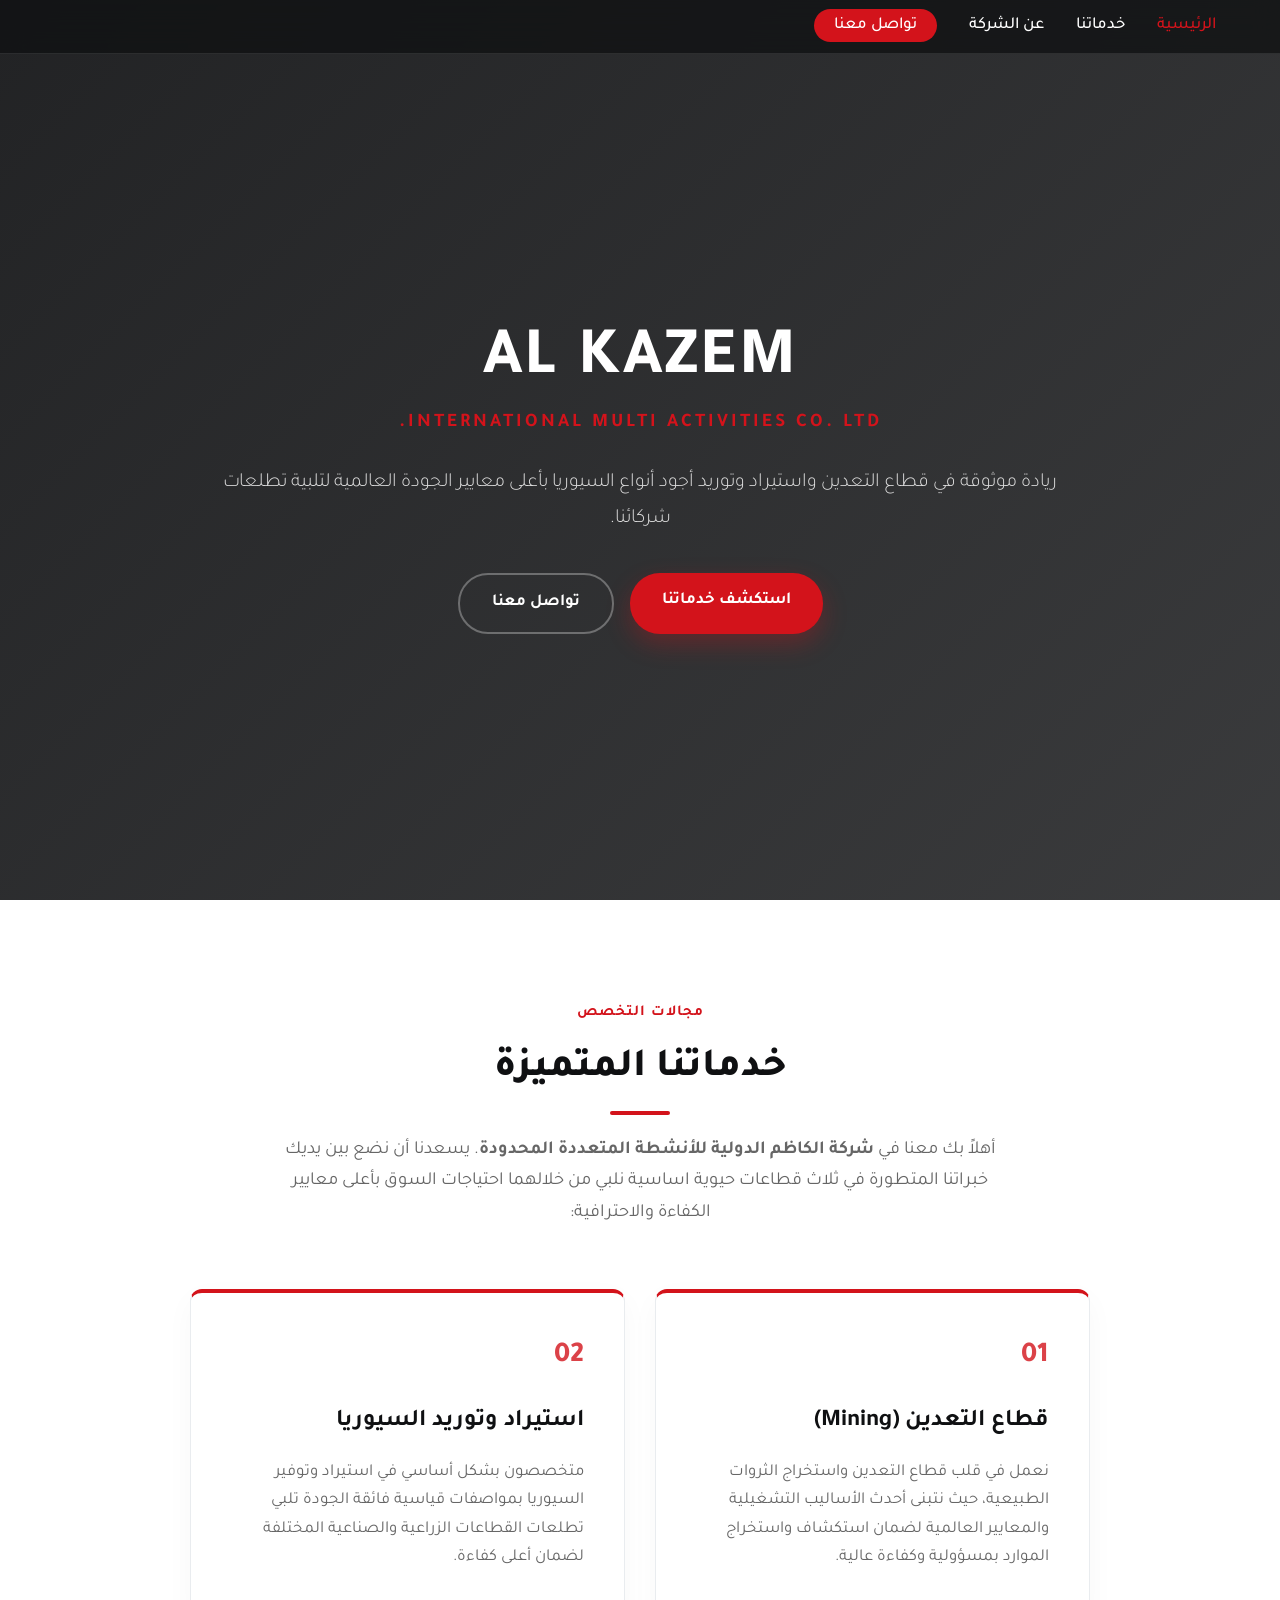
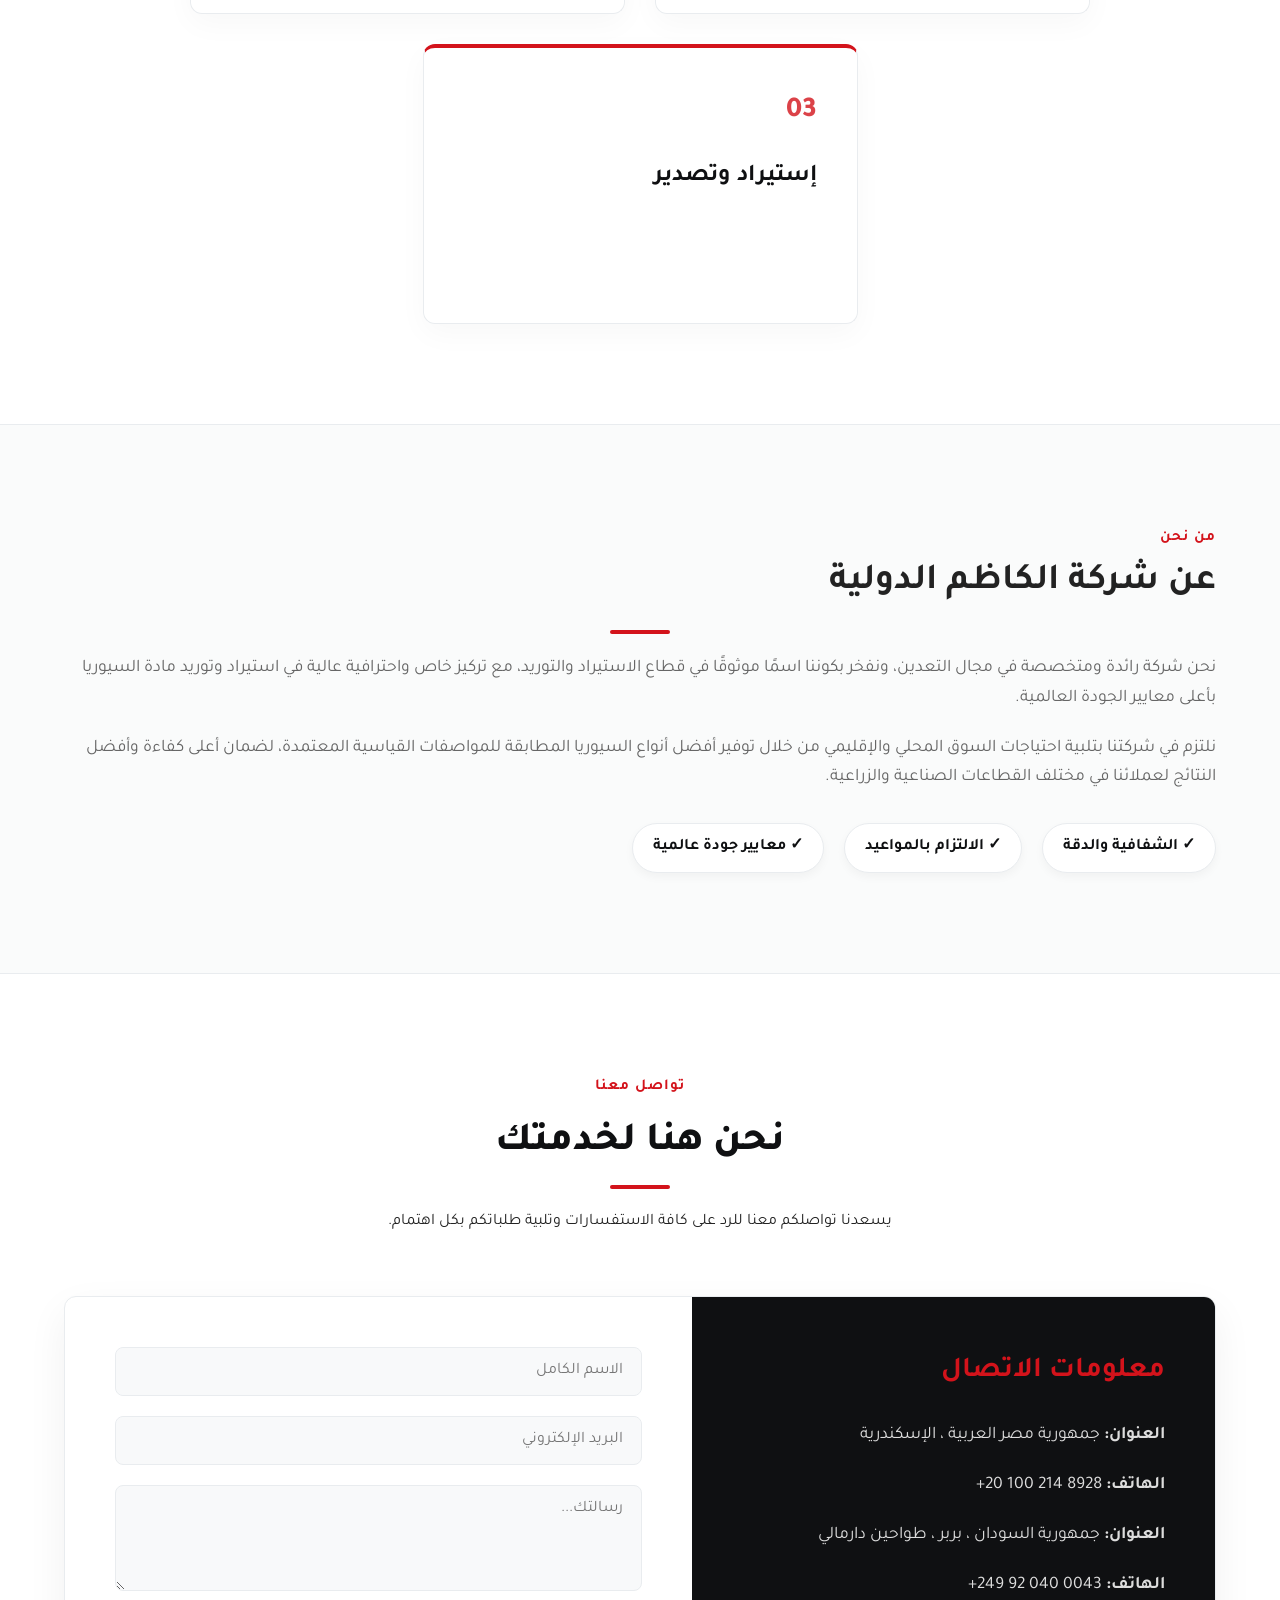
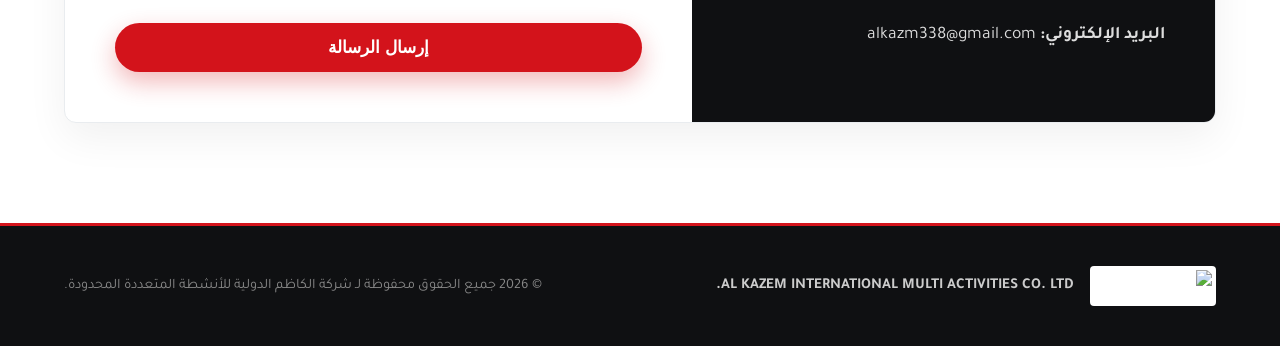
==== index.html @ 4650c49f "Update index.html" ====
<!DOCTYPE html>
<html lang="ar" dir="rtl">
<head>
    <meta charset="UTF-8">
    <meta name="viewport" content="width=device-width, initial-scale=1.0">
    <meta name="description" content="AL KAZEM INTERNATIONAL MULTI ACTIVITIES CO. LTD.">
    <title>شركة الكاظم الدولية | الرئيسية</title>
    <!-- استدعاء خط Tajawal المميز للغة العربية -->
    <link rel="preconnect" href="https://fonts.googleapis.com">
    <link rel="preconnect" href="https://fonts.gstatic.com" crossorigin>
    <link href="https://fonts.googleapis.com/css2?family=Tajawal:wght@300;400;500;700;800&display=swap" rel="stylesheet">
    <link rel="stylesheet" href="mo.css">
</head>
<body>

    <!-- HEADER / NAVBAR -->
    <header class="header">
        <div class="header-container">
           <!-- <a href="#" class="logo-link">
                <img src="photo_2026-09-08_21-24-09.jpg" alt="AL KAZEM Logo" class="logo">
            </a>-->
            <nav class="nav">
                <ul>
                    <li><a href="#" class="active">الرئيسية</a></li>
                    <li><a href="#services">خدماتنا</a></li>
                    <li><a href="#about">عن الشركة</a></li>
                    <li><a href="#contact" class="nav-btn">تواصل معنا</a></li>
                </ul>
            </nav>
        </div>
    </header>

    <!-- HERO SECTION WITH OVERLAY -->
    <section class="hero">
        <div class="hero-overlay"></div>
        <div class="hero-content">
           <!-- <span class="hero-badge">مصر - الإسكندرية</span>-->
            <h1 class="hero-title">AL KAZEM</h1>
            <p class="hero-subtitle">INTERNATIONAL MULTI ACTIVITIES CO. LTD.</p>
            <p class="hero-desc">
                ريادة موثوقة في قطاع التعدين واستيراد وتوريد أجود أنواع السيوريا بأعلى معايير الجودة العالمية لتلبية تطلعات شركائنا.
            </p>
            <div class="hero-actions">
                <a href="#services" class="btn btn-primary">استكشف خدماتنا</a>
                <a href="#contact" class="btn btn-secondary">تواصل معنا</a>
            </div>
        </div>
    </section>

    <!-- MAIN CONTENT AREA -->
    <main class="main-content">

        <!-- SERVICES SECTION -->
        <section id="services" class="section services-section">
            <div class="container">
                <div class="section-header">
                    <span class="section-tag">مجالات التخصص</span>
                    <h2>خدماتنا المتميزة</h2>
                    <div class="title-underline"></div>
                    <p class="section-intro">
                        أهلاً بك معنا في <strong>شركة الكاظم الدولية للأنشطة المتعددة المحدودة</strong>. يسعدنا أن نضع بين يديك خبراتنا المتطورة في ثلاث قطاعات حيوية اساسية نلبي من خلالهما احتياجات السوق بأعلى معايير الكفاءة والاحترافية:
                    </p>
                </div>
<div class="services-grid">
    <div class="service-card highlighted">
        <div class="card-icon">01</div>
        <h3>قطاع التعدين (Mining)</h3>
        <p>
            نعمل في قلب قطاع التعدين واستخراج الثروات الطبيعية، حيث نتبنى أحدث الأساليب التشغيلية والمعايير العالمية لضمان استكشاف واستخراج الموارد بمسؤولية وكفاءة عالية.
        </p>
    </div>

    <div class="service-card highlighted">
        <div class="card-icon">02</div>
        <h3>استيراد وتوريد السيوريا</h3>
        <p>
            متخصصون بشكل أساسي في استيراد وتوفير السيوريا بمواصفات قياسية فائقة الجودة تلبي تطلعات القطاعات الزراعية والصناعية المختلفة لضمان أعلى كفاءة.
        </p>
    </div>

    <div class="service-card highlighted">
        <div class="card-icon">03</div>
        <h3>إستيراد وتصدير</h3>
        <p>
            
        </p> 
    </div>
</div>
                </div>
            </div>
        </section>

        <!-- ABOUT SECTION -->
        <section id="about" class="section about-section">
            <div class="container">
                <div class="about-wrapper">
                    <div class="about-text">
                        <span class="section-tag">من نحن</span>
                        <h2>عن شركة الكاظم الدولية</h2>
                        <div class="title-underline"></div>
                        <p>
                            نحن شركة رائدة ومتخصصة في مجال التعدين، ونفخر بكوننا اسمًا موثوقًا في قطاع الاستيراد والتوريد، مع تركيز خاص واحترافية عالية في استيراد وتوريد مادة السيوريا بأعلى معايير الجودة العالمية.
                        </p>
                        <p>
                            نلتزم في شركتنا بتلبية احتياجات السوق المحلي والإقليمي من خلال توفير أفضل أنواع السيوريا المطابقة للمواصفات القياسية المعتمدة، لضمان أعلى كفاءة وأفضل النتائج لعملائنا في مختلف القطاعات الصناعية والزراعية.
                        </p>
                        <div class="about-features">
                            <div class="feature-item">✓ الشفافية والدقة</div>
                            <div class="feature-item">✓ الالتزام بالمواعيد</div>
                            <div class="feature-item">✓ معايير جودة عالمية</div>
                        </div>
                    </div>
                </div>
            </div>
        </section>

        <!-- CONTACT SECTION -->
        <section id="contact" class="section contact-section">
            <div class="container">
                <div class="section-header">
                    <span class="section-tag">تواصل معنا</span>
                    <h2>نحن هنا لخدمتك</h2>
                    <div class="title-underline"></div>
                    <p>يسعدنا تواصلكم معنا للرد على كافة الاستفسارات وتلبية طلباتكم بكل اهتمام.</p>
                </div>

                <div class="contact-card">
                    <div class="contact-info">
                        <h3>معلومات الاتصال</h3>
                        <div class="info-item">
                            <strong>العنوان:</strong> جمهورية مصر العربية ، الإسكندرية
                        </div>
                        <div class="info-item">
                            <strong>الهاتف:</strong> <span dir="ltr">+20 100 214 8928</span>
                        </div>
                        <div class="info-item">
                            <strong>العنوان:</strong> جمهورية السودان ، بربر ، طواحين دارمالي
                        </div>
                        <div class="info-item">
                            <strong>الهاتف:</strong> <span dir="ltr">+249 92 040 0043</span>
                        </div>
                        <div class="info-item">
                            <strong>البريد الإلكتروني:</strong> alkazm338@gmail.com
                        </div>
                    </div>

                    <form class="contact-form">
                        <div class="form-group">
                            <input type="text" placeholder="الاسم الكامل" required>
                        </div>
                        <div class="form-group">
                            <input type="email" placeholder="البريد الإلكتروني" required>
                        </div>
                        <div class="form-group">
                            <textarea placeholder="رسالتك..." rows="4" required></textarea>
                        </div>
                        <button type="submit" class="btn btn-primary btn-block">إرسال الرسالة</button>
                    </form>
                </div>
            </div>
        </section>

    </main>

    <!-- FOOTER -->
    <footer class="footer">
        <div class="container footer-container">
            <div class="footer-brand">
                <img src="photo_2026-09-08_21-24-09.jpg" alt="AL KAZEM Logo" class="footer-logo">
                <p>AL KAZEM INTERNATIONAL MULTI ACTIVITIES CO. LTD.</p>
            </div>
            <div class="footer-copy">
                <p>© 2026 جميع الحقوق محفوظة لـ شركة الكاظم الدولية للأنشطة المتعددة المحدودة.</p>
            </div>
        </div>
    </footer>
    <script src="mo.js"></script>
</body>
</html>
---- mo.css ----
/* RESET & BASE STYLES */
* {
    margin: 0;
    padding: 0;
    box-sizing: border-box;
}

:root {
    --primary-red: #D3131B;
    --primary-red-hover: #b00d14;
    --primary-black: #0f1012;
    --dark-surface: #1a1c20;
    --light-bg: #f8f9fa;
    --card-bg: #ffffff;
    --text-main: #222222;
    --text-muted: #666666;
    --border-color: #e9ecef;
    --radius: 12px;
    --transition: all 0.3s cubic-bezier(0.4, 0, 0.2, 1);
}

html {
    scroll-behavior: smooth;
}

body {
    font-family: 'Tajawal', sans-serif;
    color: var(--text-main);
    background-color: #ffffff;
    line-height: 1.7;
    position: relative;
    /* علامة مائية ناعمة وثابتة على خلفية الصفحة كاملة */
    background-image: linear-gradient(rgba(255, 255, 255, 0.96), rgba(255, 255, 255, 0.96)), url('photo_2026-09-08_21-24-09.jpg');
    background-repeat: no-repeat;
    background-position: center;
    background-attachment: fixed;
    background-size: 500px auto;
}

.container {
    max-width: 1200px;
    margin: 0 auto;
    padding: 0 24px;
}

/* HEADER & NAVBAR */
.header {
    position: fixed;
    top: 0;
    left: 0;
    width: 100%;
    z-index: 100;
    background: rgba(15, 16, 18, 0.75);
    backdrop-filter: blur(12px);
    -webkit-backdrop-filter: blur(12px);
    border-bottom: 1px solid rgba(255, 255, 255, 0.1);
}

.header-container {
    max-width: 1200px;
    margin: 0 auto;
    padding: 12px 24px;
    display: flex;
    justify-content: space-between;
    align-items: center;
}

.logo {
    height: 50px;
    border-radius: 6px;
    background: #ffffff;
    padding: 4px;
    object-fit: contain;
}

.nav ul {
    list-style: none;
    display: flex;
    align-items: center;
    gap: 32px;
}

.nav a {
    text-decoration: none;
    color: #ffffff;
    font-weight: 500;
    font-size: 1.05rem;
    transition: var(--transition);
}

.nav a:hover,
.nav a.active {
    color: var(--primary-red);
}

.nav-btn {
    background: var(--primary-red);
    padding: 8px 20px;
    border-radius: 30px;
    color: #ffffff !important;
}

.nav-btn:hover {
    background: var(--primary-red-hover);
    transform: translateY(-2px);
}

/* HERO SECTION (Full Screen with Overlay) */
.hero {
    position: relative;
    min-height: 100vh;
    display: flex;
    align-items: center;
    justify-content: center;
    text-align: center;
    padding: 120px 20px 60px;
    background-image: url('photo_2026-09-08_21-24-09.jpg');
    background-size: cover;
    background-position: center;
    background-repeat: no-repeat;
}

.hero-overlay {
    position: absolute;
    inset: 0;
    background: linear-gradient(135deg, rgba(15, 16, 18, 0.92) 0%, rgba(15, 16, 18, 0.82) 100%);
    z-index: 1;
}

.hero-content {
    position: relative;
    z-index: 2;
    max-width: 850px;
    color: #ffffff;
}

.hero-badge {
    display: inline-block;
    padding: 6px 18px;
    background: rgba(211, 19, 27, 0.2);
    border: 1px solid var(--primary-red);
    color: #ff6b6b;
    border-radius: 50px;
    font-size: 0.95rem;
    font-weight: 600;
    margin-bottom: 20px;
}

.hero-title {
    font-size: 4.2rem;
    font-weight: 800;
    color: #ffffff;
    letter-spacing: 2px;
    line-height: 1.1;
    margin-bottom: 8px;
}

.hero-subtitle {
    font-size: 1.2rem;
    color: var(--primary-red);
    letter-spacing: 3px;
    font-weight: 700;
    margin-bottom: 24px;
}

.hero-desc {
    font-size: 1.25rem;
    color: #dddddd;
    margin-bottom: 36px;
    font-weight: 300;
    line-height: 1.8;
}

.hero-actions {
    display: flex;
    gap: 16px;
    justify-content: center;
}

/* BUTTONS */
.btn {
    display: inline-block;
    padding: 14px 32px;
    border-radius: 30px;
    font-weight: 700;
    font-size: 1.05rem;
    text-decoration: none;
    transition: var(--transition);
    border: none;
    cursor: pointer;
}

.btn-primary {
    background-color: var(--primary-red);
    color: #ffffff;
    box-shadow: 0 10px 25px rgba(211, 19, 27, 0.3);
}

.btn-primary:hover {
    background-color: var(--primary-red-hover);
    transform: translateY(-3px);
    box-shadow: 0 15px 30px rgba(211, 19, 27, 0.4);
}

.btn-secondary {
    background-color: transparent;
    color: #ffffff;
    border: 2px solid rgba(255, 255, 255, 0.3);
}

.btn-secondary:hover {
    background-color: #ffffff;
    color: var(--primary-black);
    transform: translateY(-3px);
}

.btn-block {
    width: 100%;
}

/* SECTIONS COMMON STYLES */
.section {
    padding: 100px 0;
}

.section-header {
    text-align: center;
    max-width: 750px;
    margin: 0 auto 60px;
}

.section-tag {
    color: var(--primary-red);
    font-weight: 700;
    font-size: 0.95rem;
    text-transform: uppercase;
    letter-spacing: 1px;
}

.section-header h2 {
    font-size: 2.5rem;
    color: var(--primary-black);
    margin: 8px 0;
    font-weight: 800;
}

.title-underline {
    width: 60px;
    height: 4px;
    background: var(--primary-red);
    margin: 0 auto 20px;
    border-radius: 2px;
}

.section-intro {
    font-size: 1.15rem;
    color: var(--text-muted);
}

/* SERVICES GRID - INVERTED TRIANGLE LAYOUT */
.services-grid {
    display: flex;
    flex-wrap: wrap;
    justify-content: center;
    gap: 30px;
    max-width: 900px;
    margin: 0 auto;
}

.service-card {
    background: rgba(255, 255, 255, 0.9);
    padding: 40px;
    border-radius: var(--radius);
    border: 1px solid var(--border-color);
    box-shadow: 0 10px 30px rgba(0, 0, 0, 0.03);
    transition: var(--transition);
    position: relative;
    overflow: hidden;

    /* تماثل الأحجام للبطاقات الثلاث */
    width: calc(50% - 15px);
    min-height: 280px;
    display: flex;
    flex-direction: column;
}

/* تنسيق Highlighted المميز لجميع البطاقات */
.service-card.highlighted {
    border-top: 4px solid var(--primary-red);
}

.service-card:hover {
    transform: translateY(-8px);
    box-shadow: 0 20px 40px rgba(0, 0, 0, 0.08);
    border-color: var(--primary-red);
}

.card-icon {
    font-size: 1.8rem;
    font-weight: 800;
    color: var(--primary-red);
    margin-bottom: 20px;
    opacity: 0.8;
}

.service-card h3 {
    font-size: 1.5rem;
    color: var(--primary-black);
    margin-bottom: 16px;
    font-weight: 700;
}

.service-card p {
    color: var(--text-muted);
    font-size: 1.05rem;
    flex-grow: 1;
}

/* الاستجابة للهواتف الذكية */
@media (max-width: 768px) {
    .service-card {
        width: 100%;
    }
}

/* ABOUT SECTION */
.about-section {
    background: rgba(248, 249, 250, 0.7);
    border-top: 1px solid var(--border-color);
    border-bottom: 1px solid var(--border-color);
}

.about-text h2 {
    font-size: 2.3rem;
    margin-bottom: 15px;
}

.about-text p {
    font-size: 1.1rem;
    color: var(--text-muted);
    margin-bottom: 20px;
}

.about-features {
    display: flex;
    gap: 20px;
    flex-wrap: wrap;
    margin-top: 30px;
}

.feature-item {
    background: #ffffff;
    padding: 10px 20px;
    border-radius: 30px;
    font-weight: 700;
    color: var(--primary-black);
    box-shadow: 0 4px 10px rgba(0, 0, 0, 0.04);
    border: 1px solid var(--border-color);
}

/* CONTACT SECTION */
.contact-card {
    display: grid;
    grid-template-columns: 1fr 1.2fr;
    background: #ffffff;
    border-radius: var(--radius);
    overflow: hidden;
    box-shadow: 0 15px 40px rgba(0, 0, 0, 0.06);
    border: 1px solid var(--border-color);
}

.contact-info {
    background: var(--primary-black);
    color: #ffffff;
    padding: 50px;
    display: flex;
    flex-direction: column;
    justify-content: center;
}

.contact-info h3 {
    font-size: 1.8rem;
    color: var(--primary-red);
    margin-bottom: 24px;
}

.info-item {
    margin-bottom: 20px;
    font-size: 1.1rem;
    color: #dddddd;
}

.contact-form {
    padding: 50px;
    display: flex;
    flex-direction: column;
    gap: 20px;
}

.form-group input,
.form-group textarea {
    width: 100%;
    padding: 14px 18px;
    border: 1px solid var(--border-color);
    border-radius: 8px;
    font-family: inherit;
    font-size: 1rem;
    transition: var(--transition);
    background: var(--light-bg);
}

.form-group input:focus,
.form-group textarea:focus {
    outline: none;
    border-color: var(--primary-red);
    background: #ffffff;
}

/* FOOTER */
.footer {
    background: var(--primary-black);
    color: #ffffff;
    padding: 40px 0;
    border-top: 3px solid var(--primary-red);
}

.footer-container {
    display: flex;
    justify-content: space-between;
    align-items: center;
    flex-wrap: wrap;
    gap: 20px;
}

.footer-brand {
    display: flex;
    align-items: center;
    gap: 16px;
}

.footer-logo {
    height: 40px;
    background: #ffffff;
    padding: 4px;
    border-radius: 4px;
}

.footer-brand p {
    font-weight: 700;
    font-size: 0.95rem;
    color: #cccccc;
}

.footer-copy {
    font-size: 0.9rem;
    color: #888888;
}

/* RESPONSIVE DESIGN */
@media (max-width: 992px) {
    .hero-title { font-size: 3.2rem; }
    .contact-card { grid-template-columns: 1fr; }
}

@media (max-width: 768px) {
    .header-container { flex-direction: column; gap: 15px; }
    .nav ul { gap: 15px; flex-wrap: wrap; justify-content: center; }
    .hero-title { font-size: 2.5rem; }
    .hero-actions { flex-direction: column; }
    .footer-container { flex-direction: column; text-align: center; }
}
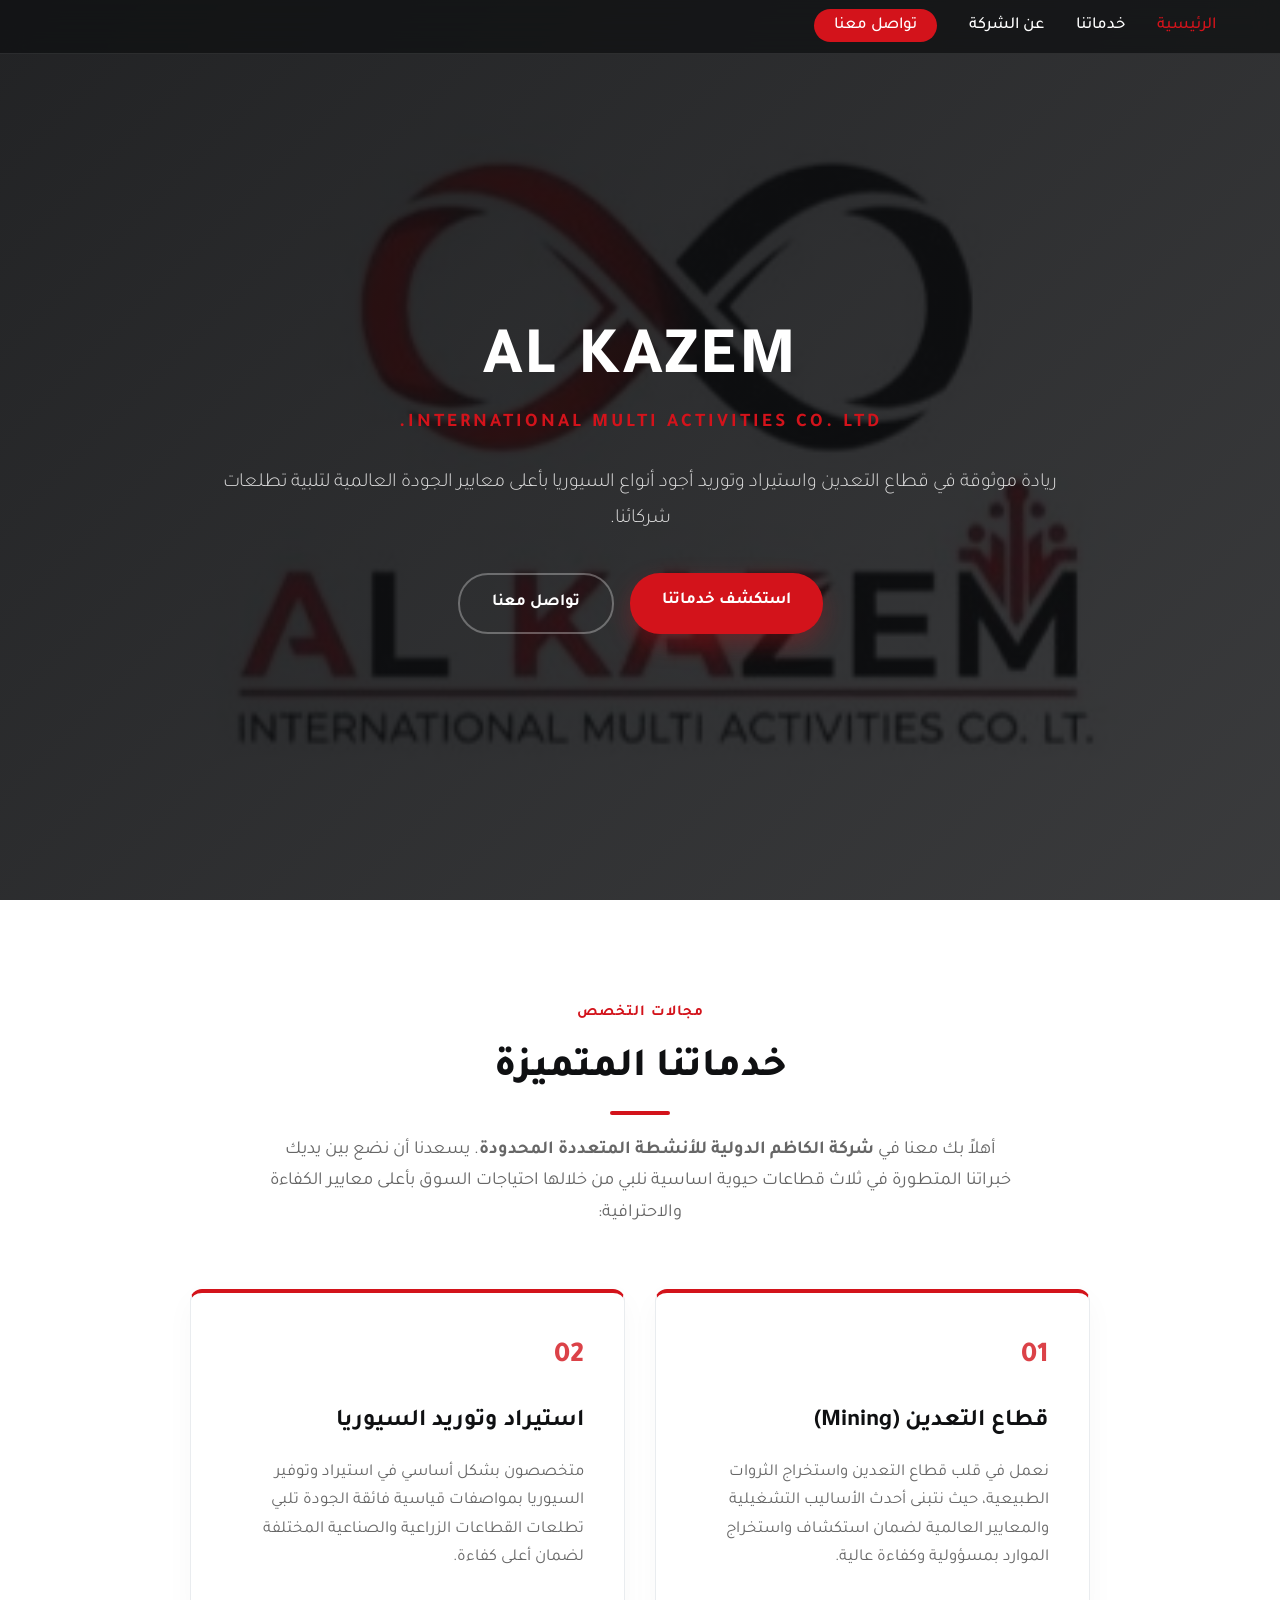
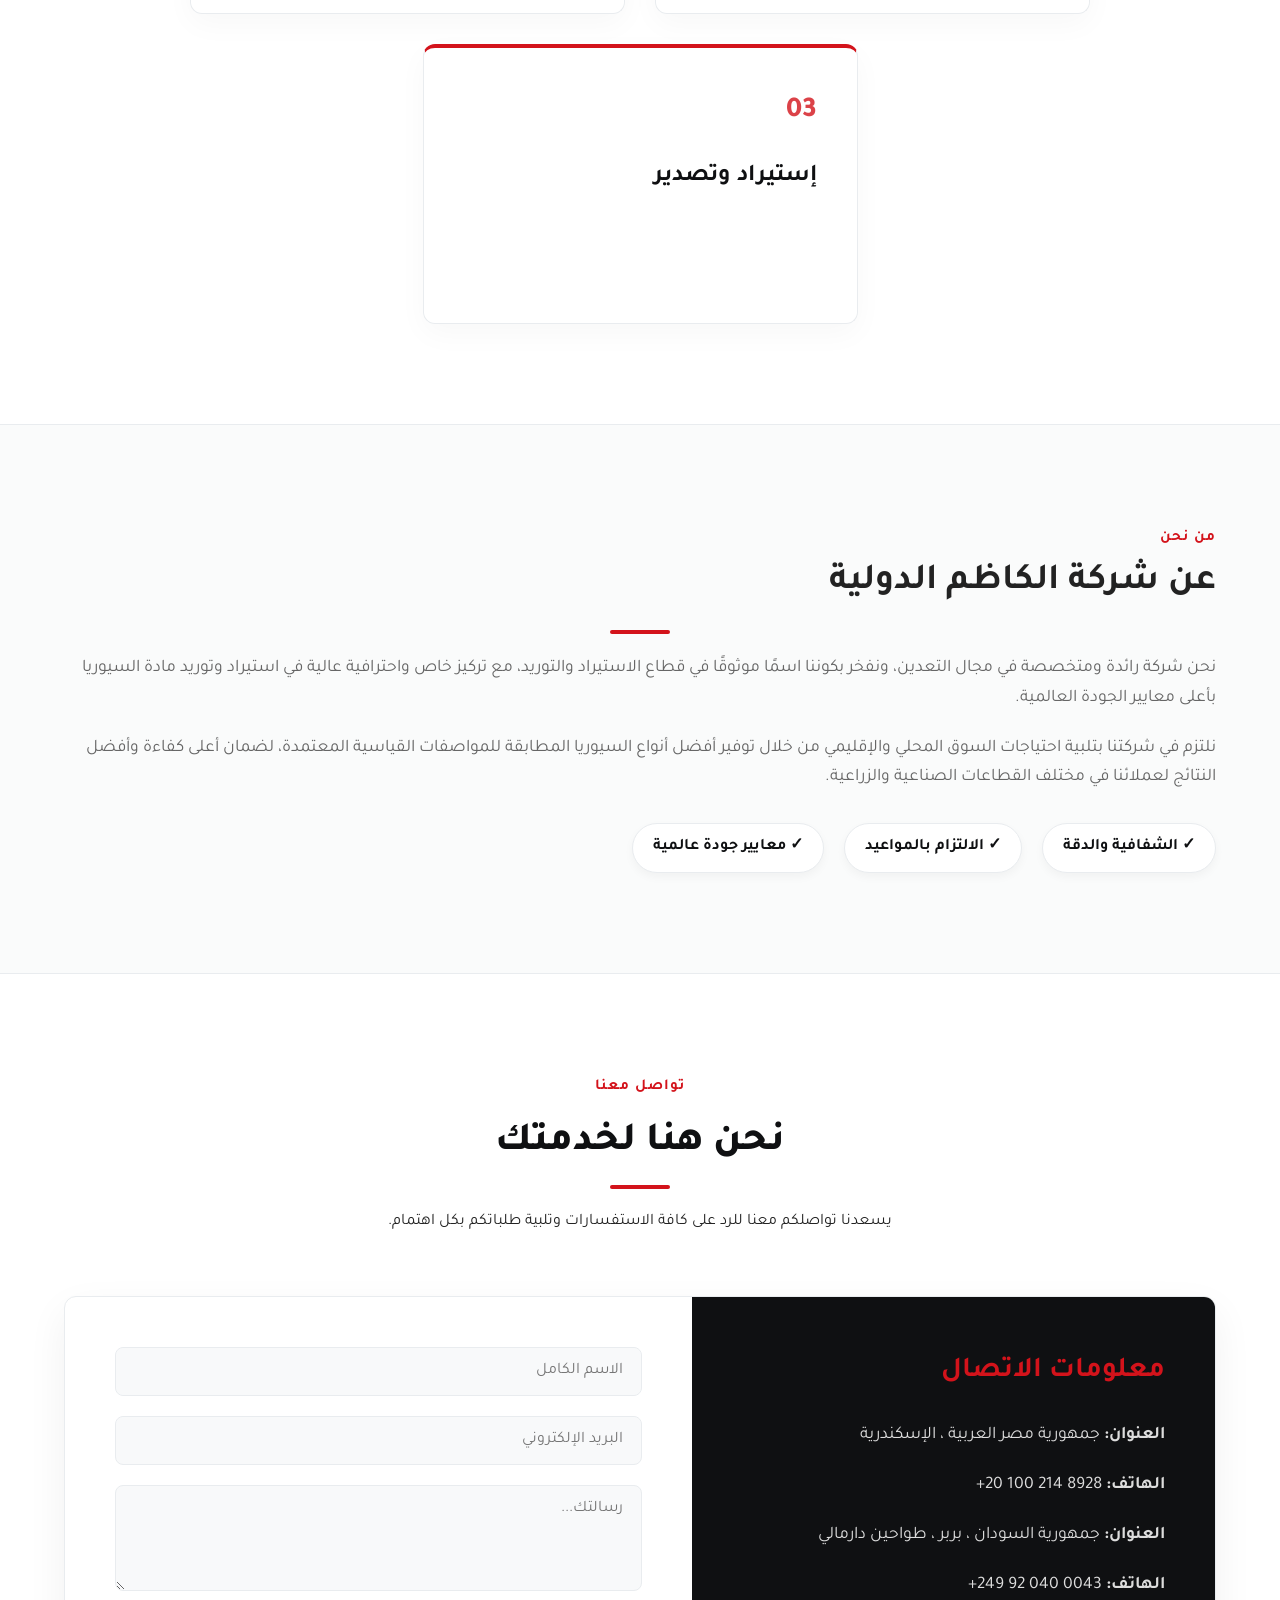
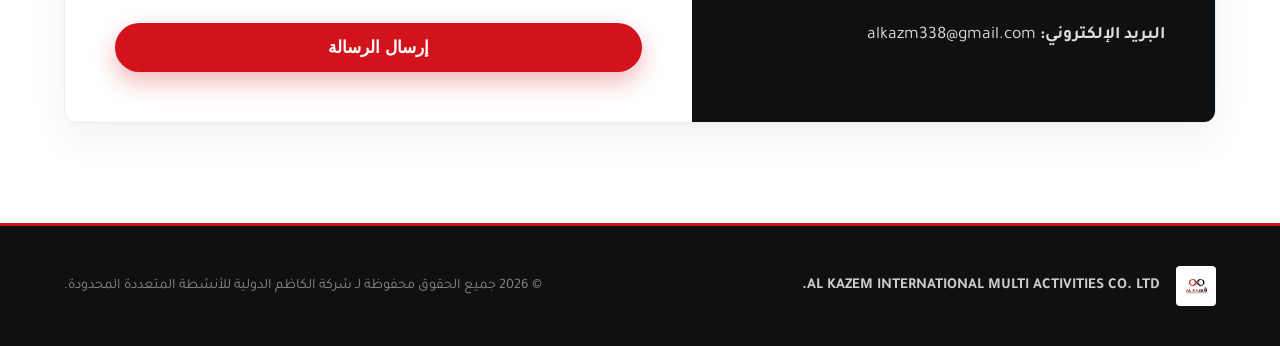
==== commit 123545ce: "Update index.html" ====
--- a/index.html
+++ b/index.html
@@ -58,7 +58,7 @@
                     <h2>خدماتنا المتميزة</h2>
                     <div class="title-underline"></div>
                     <p class="section-intro">
-                        أهلاً بك معنا في <strong>شركة الكاظم الدولية للأنشطة المتعددة المحدودة</strong>. يسعدنا أن نضع بين يديك خبراتنا المتطورة في ثلاث قطاعات حيوية اساسية نلبي من خلالهما احتياجات السوق بأعلى معايير الكفاءة والاحترافية:
+                        أهلاً بك معنا في <strong>شركة الكاظم الدولية للأنشطة المتعددة المحدودة</strong>. يسعدنا أن نضع بين يديك خبراتنا المتطورة في ثلاث قطاعات حيوية اساسية نلبي من خلالها احتياجات السوق بأعلى معايير الكفاءة والاحترافية:
                     </p>
                 </div>
 <div class="services-grid">
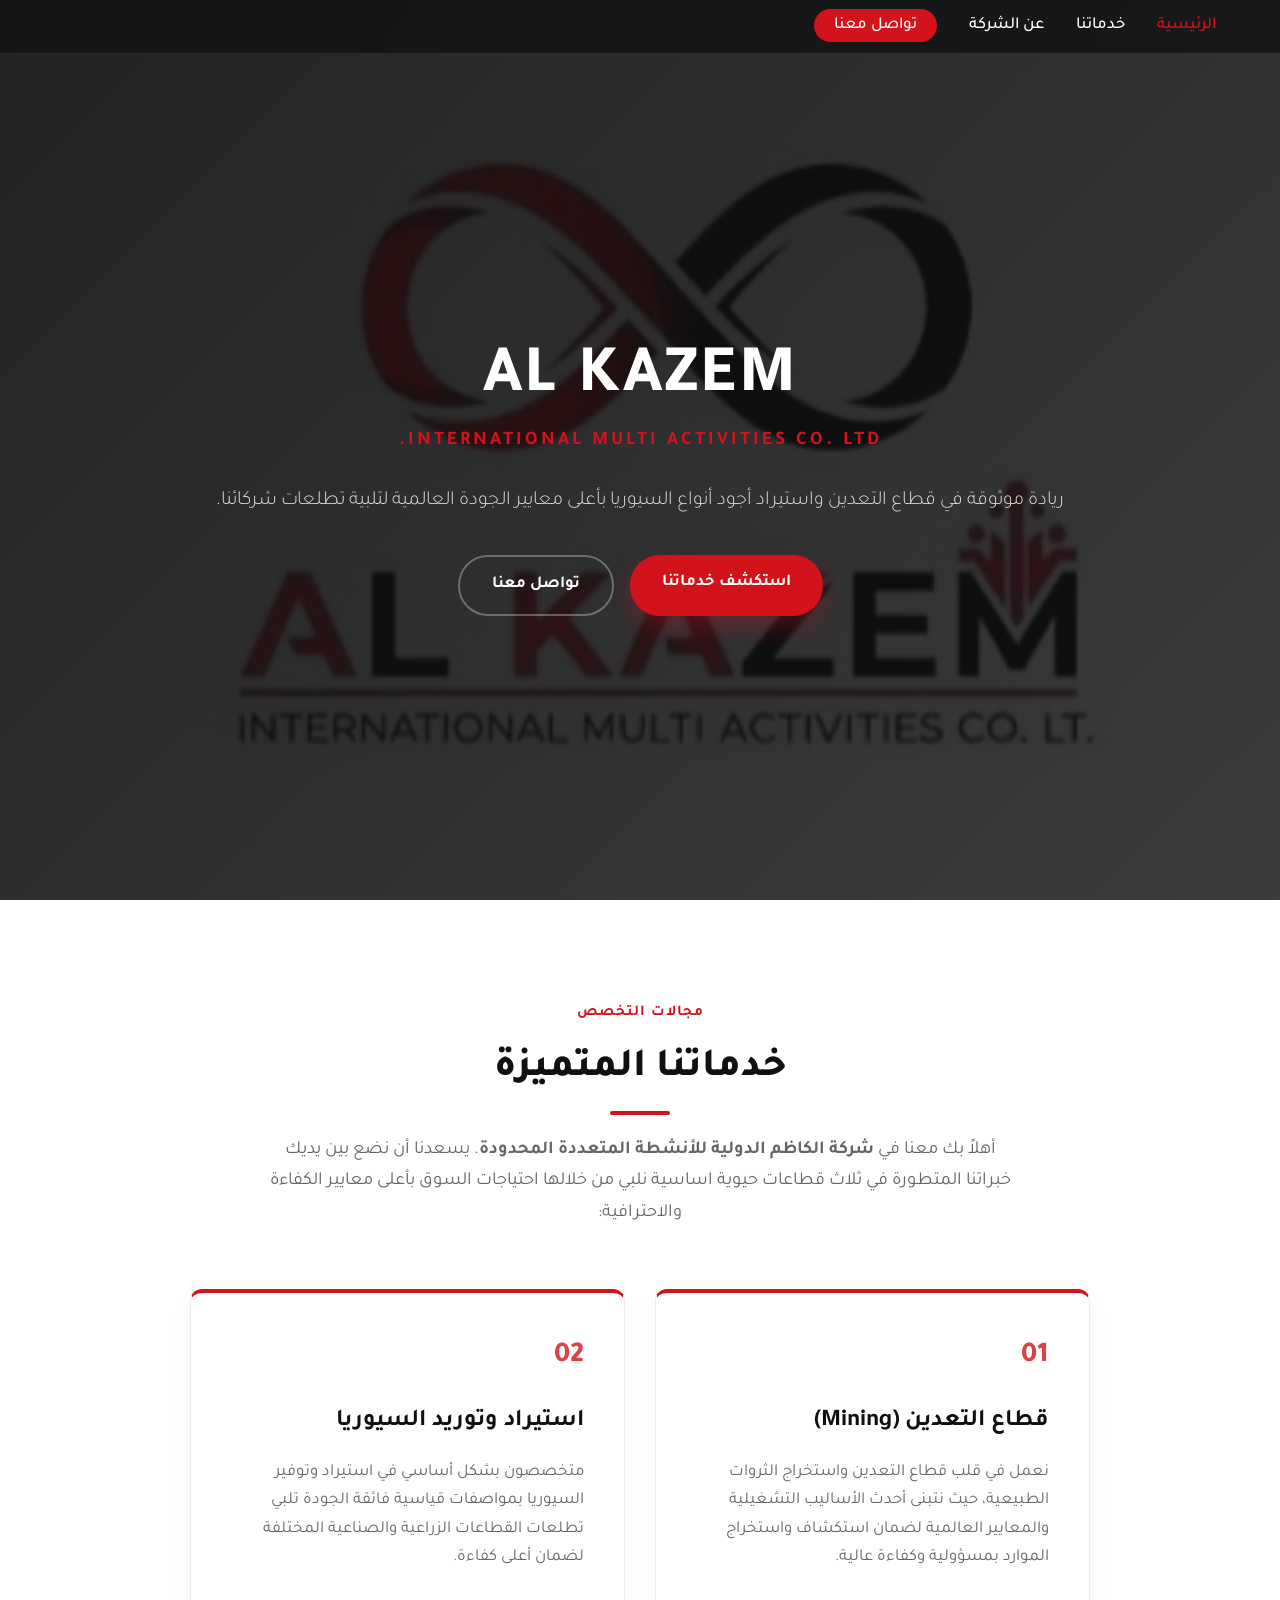
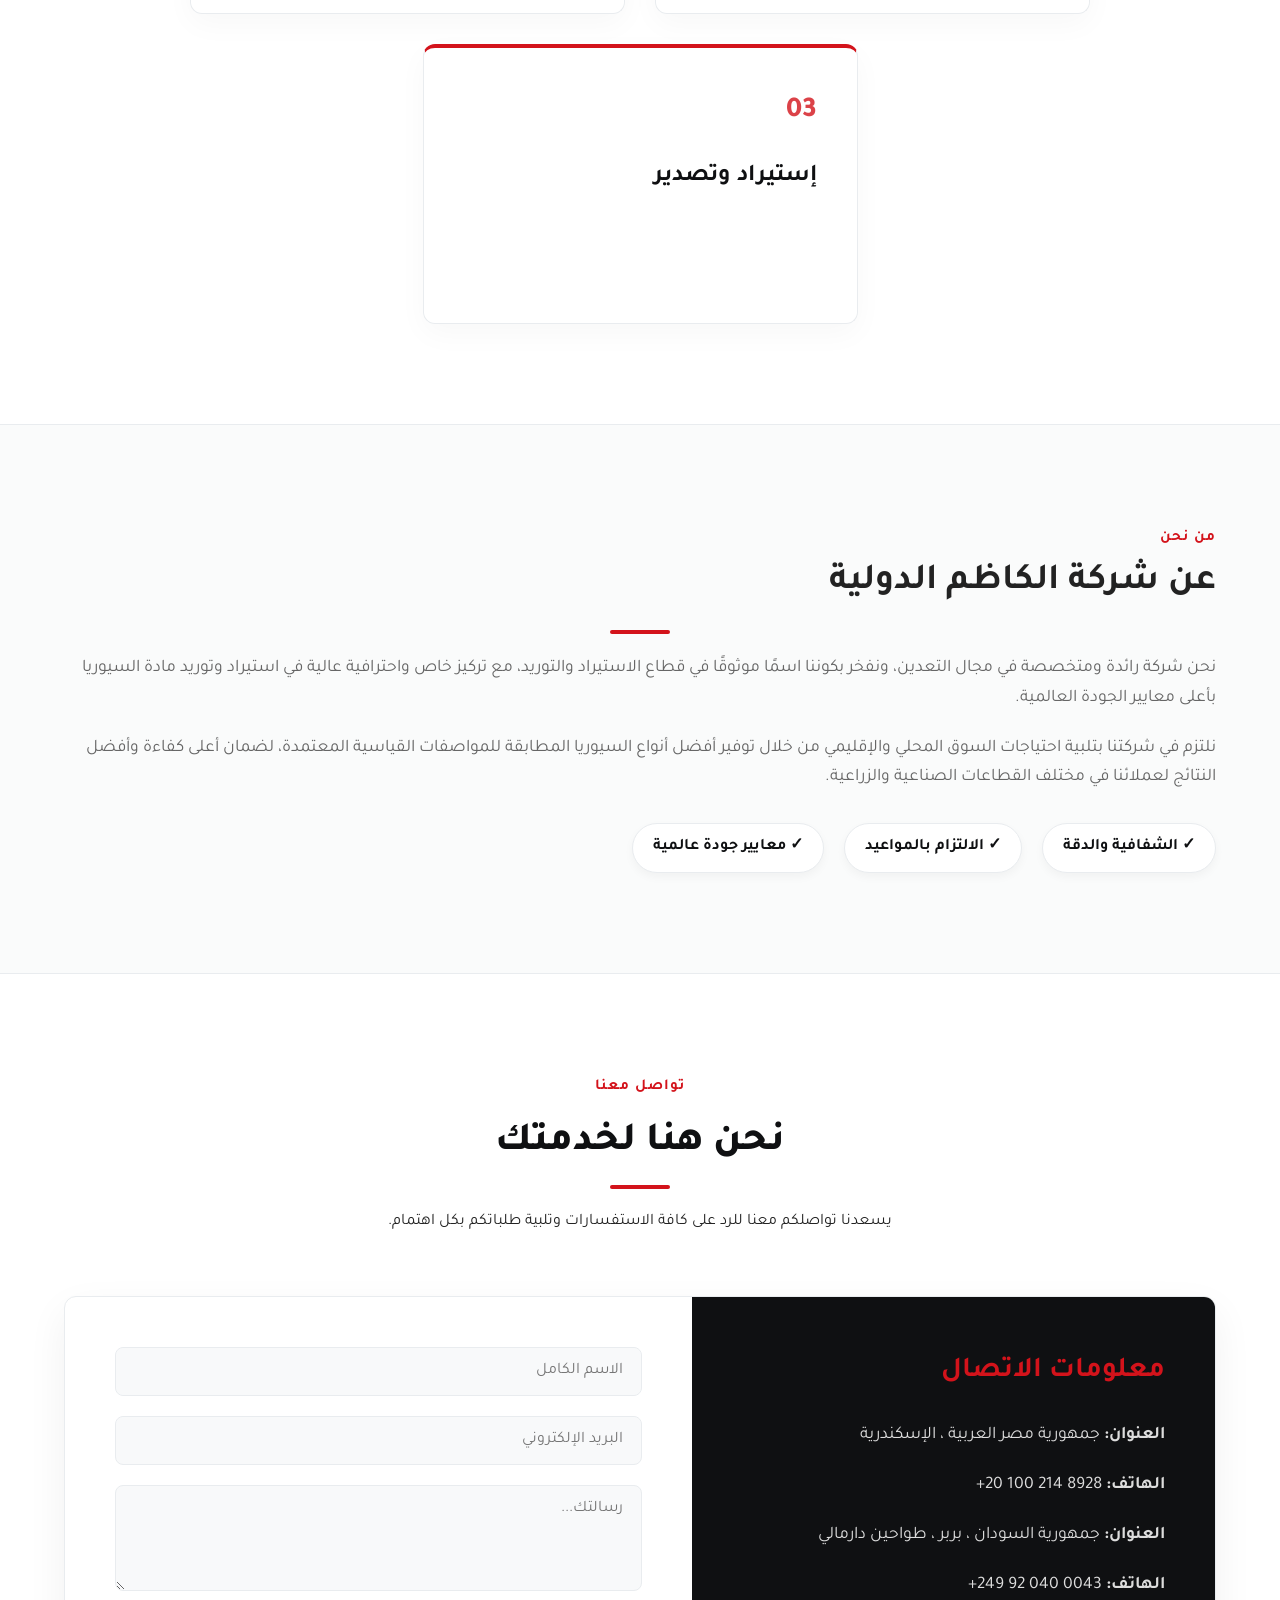
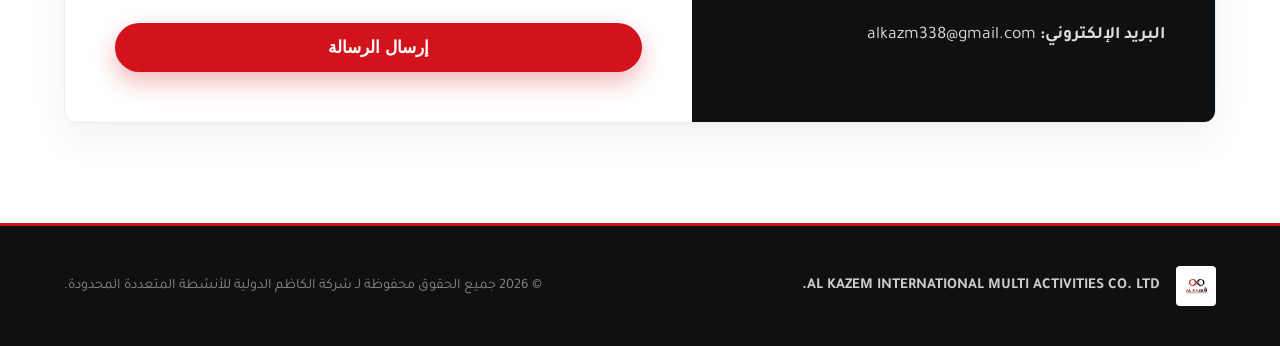
==== commit 7cce7005: "Update index.html" ====
--- a/index.html
+++ b/index.html
@@ -4,6 +4,7 @@
     <meta charset="UTF-8">
     <meta name="viewport" content="width=device-width, initial-scale=1.0">
     <meta name="description" content="AL KAZEM INTERNATIONAL MULTI ACTIVITIES CO. LTD.">
+    <meta name="keywords" content="الكاظم, شركة الكاظم, شركة الكاظم الدولية, شركة الكاظم للأنشطة المتعددة, موقع شركة الكاظم, Al Kazem, Al Kazem Company, Al Kazem International, Al Kazem Multi Activities, خدمات شركة الكاظم, أنشطة شركة الكاظم الدولية, أعمال شركة الكاظم, شركة الكاظم التجارية, حلول شركة الكاظم, مقر شركة الكاظم, تواصل مع شركة الكاظم, مشاريع شركة الكاظم, دليل شركة الكاظم, خدمات متعددة الكاظم, الكاظم الدولية للأنشطة">
     <title>شركة الكاظم الدولية | الرئيسية</title>
     <!-- استدعاء خط Tajawal المميز للغة العربية -->
     <link rel="preconnect" href="https://fonts.googleapis.com">
@@ -38,7 +39,7 @@
             <h1 class="hero-title">AL KAZEM</h1>
             <p class="hero-subtitle">INTERNATIONAL MULTI ACTIVITIES CO. LTD.</p>
             <p class="hero-desc">
-                ريادة موثوقة في قطاع التعدين واستيراد وتوريد أجود أنواع السيوريا بأعلى معايير الجودة العالمية لتلبية تطلعات شركائنا.
+                ريادة موثوقة في قطاع التعدين واستيراد أجود أنواع السيوريا بأعلى معايير الجودة العالمية لتلبية تطلعات شركائنا.
             </p>
             <div class="hero-actions">
                 <a href="#services" class="btn btn-primary">استكشف خدماتنا</a>
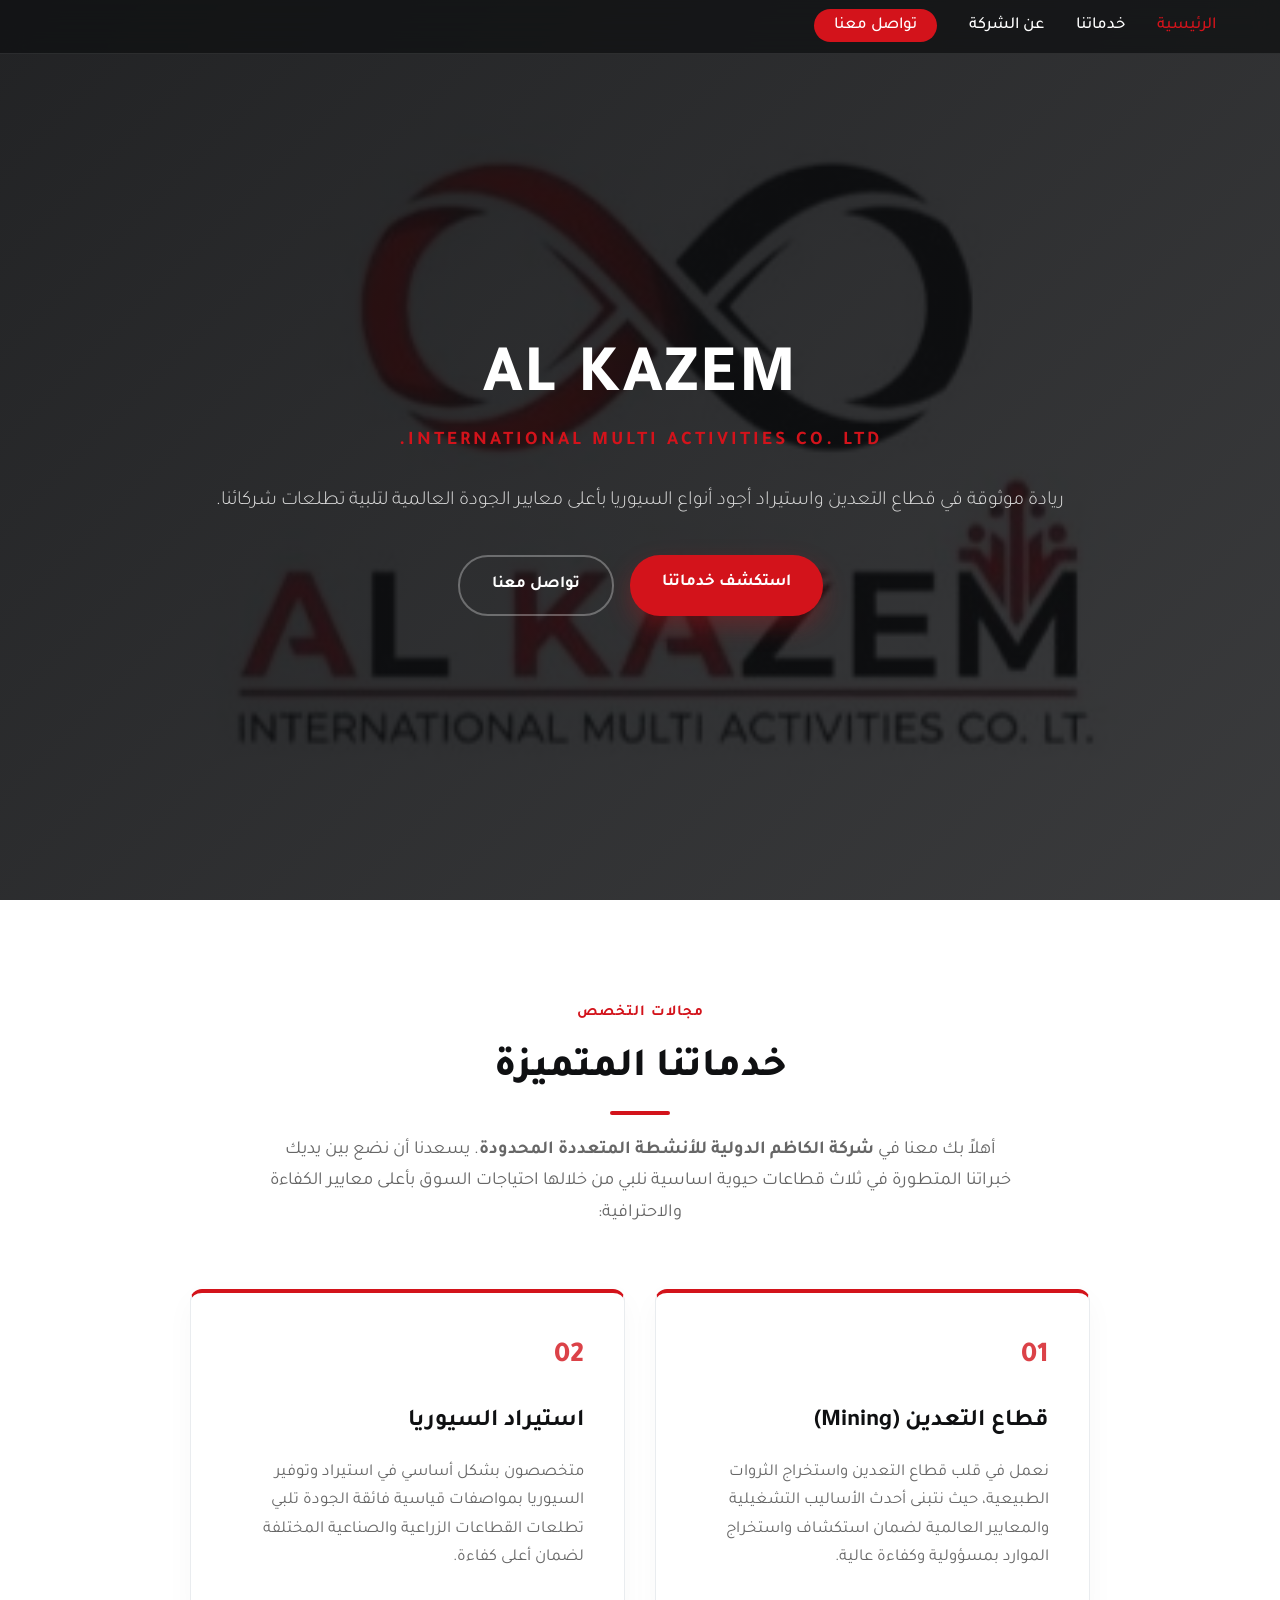
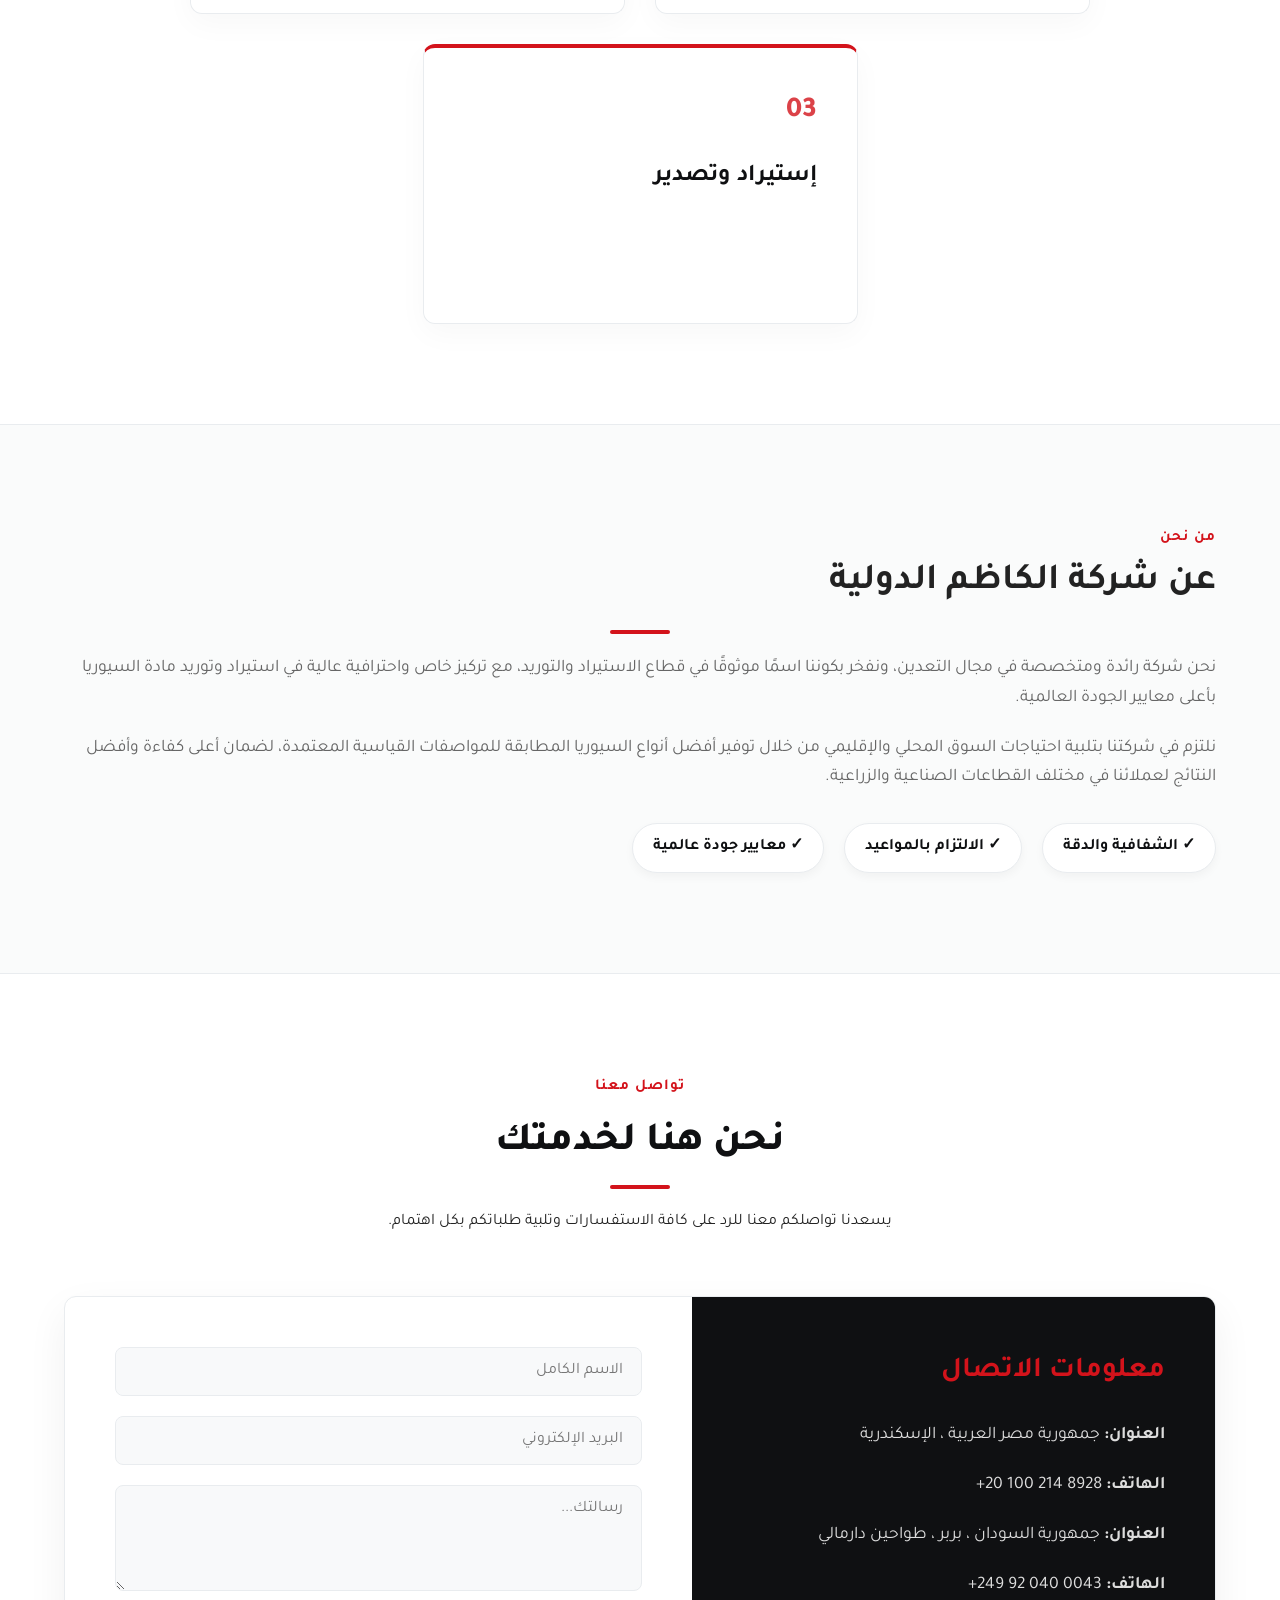
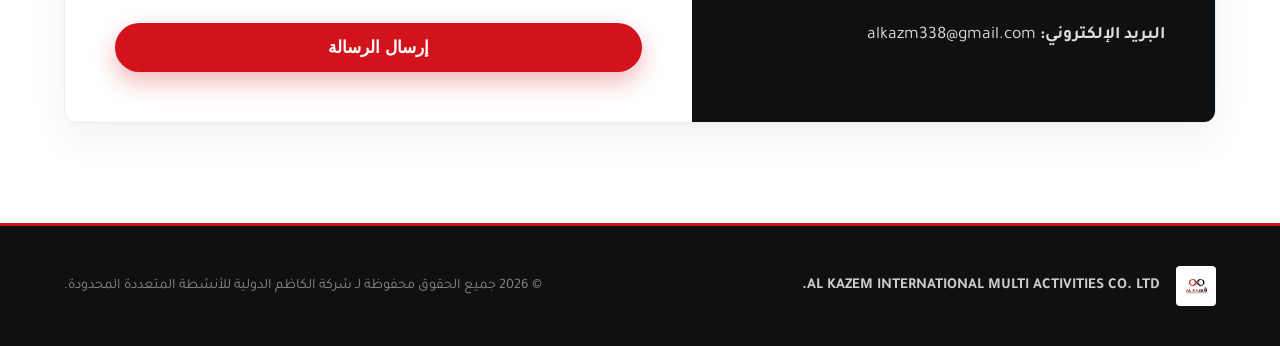
==== commit 5021e3b1: "Update index.html" ====
--- a/index.html
+++ b/index.html
@@ -5,6 +5,7 @@
     <meta name="viewport" content="width=device-width, initial-scale=1.0">
     <meta name="description" content="AL KAZEM INTERNATIONAL MULTI ACTIVITIES CO. LTD.">
     <meta name="keywords" content="الكاظم, شركة الكاظم, شركة الكاظم الدولية, شركة الكاظم للأنشطة المتعددة, موقع شركة الكاظم, Al Kazem, Al Kazem Company, Al Kazem International, Al Kazem Multi Activities, خدمات شركة الكاظم, أنشطة شركة الكاظم الدولية, أعمال شركة الكاظم, شركة الكاظم التجارية, حلول شركة الكاظم, مقر شركة الكاظم, تواصل مع شركة الكاظم, مشاريع شركة الكاظم, دليل شركة الكاظم, خدمات متعددة الكاظم, الكاظم الدولية للأنشطة">
+    <meta name="google-site-verification" content="E7_GB_TzFcUN7EmT7rui8L1JdkU8_oqqY2wSWd7C7mU" />
     <title>شركة الكاظم الدولية | الرئيسية</title>
     <!-- استدعاء خط Tajawal المميز للغة العربية -->
     <link rel="preconnect" href="https://fonts.googleapis.com">
@@ -73,7 +74,7 @@
 
     <div class="service-card highlighted">
         <div class="card-icon">02</div>
-        <h3>استيراد وتوريد السيوريا</h3>
+        <h3>استيراد السيوريا</h3>
         <p>
             متخصصون بشكل أساسي في استيراد وتوفير السيوريا بمواصفات قياسية فائقة الجودة تلبي تطلعات القطاعات الزراعية والصناعية المختلفة لضمان أعلى كفاءة.
         </p>
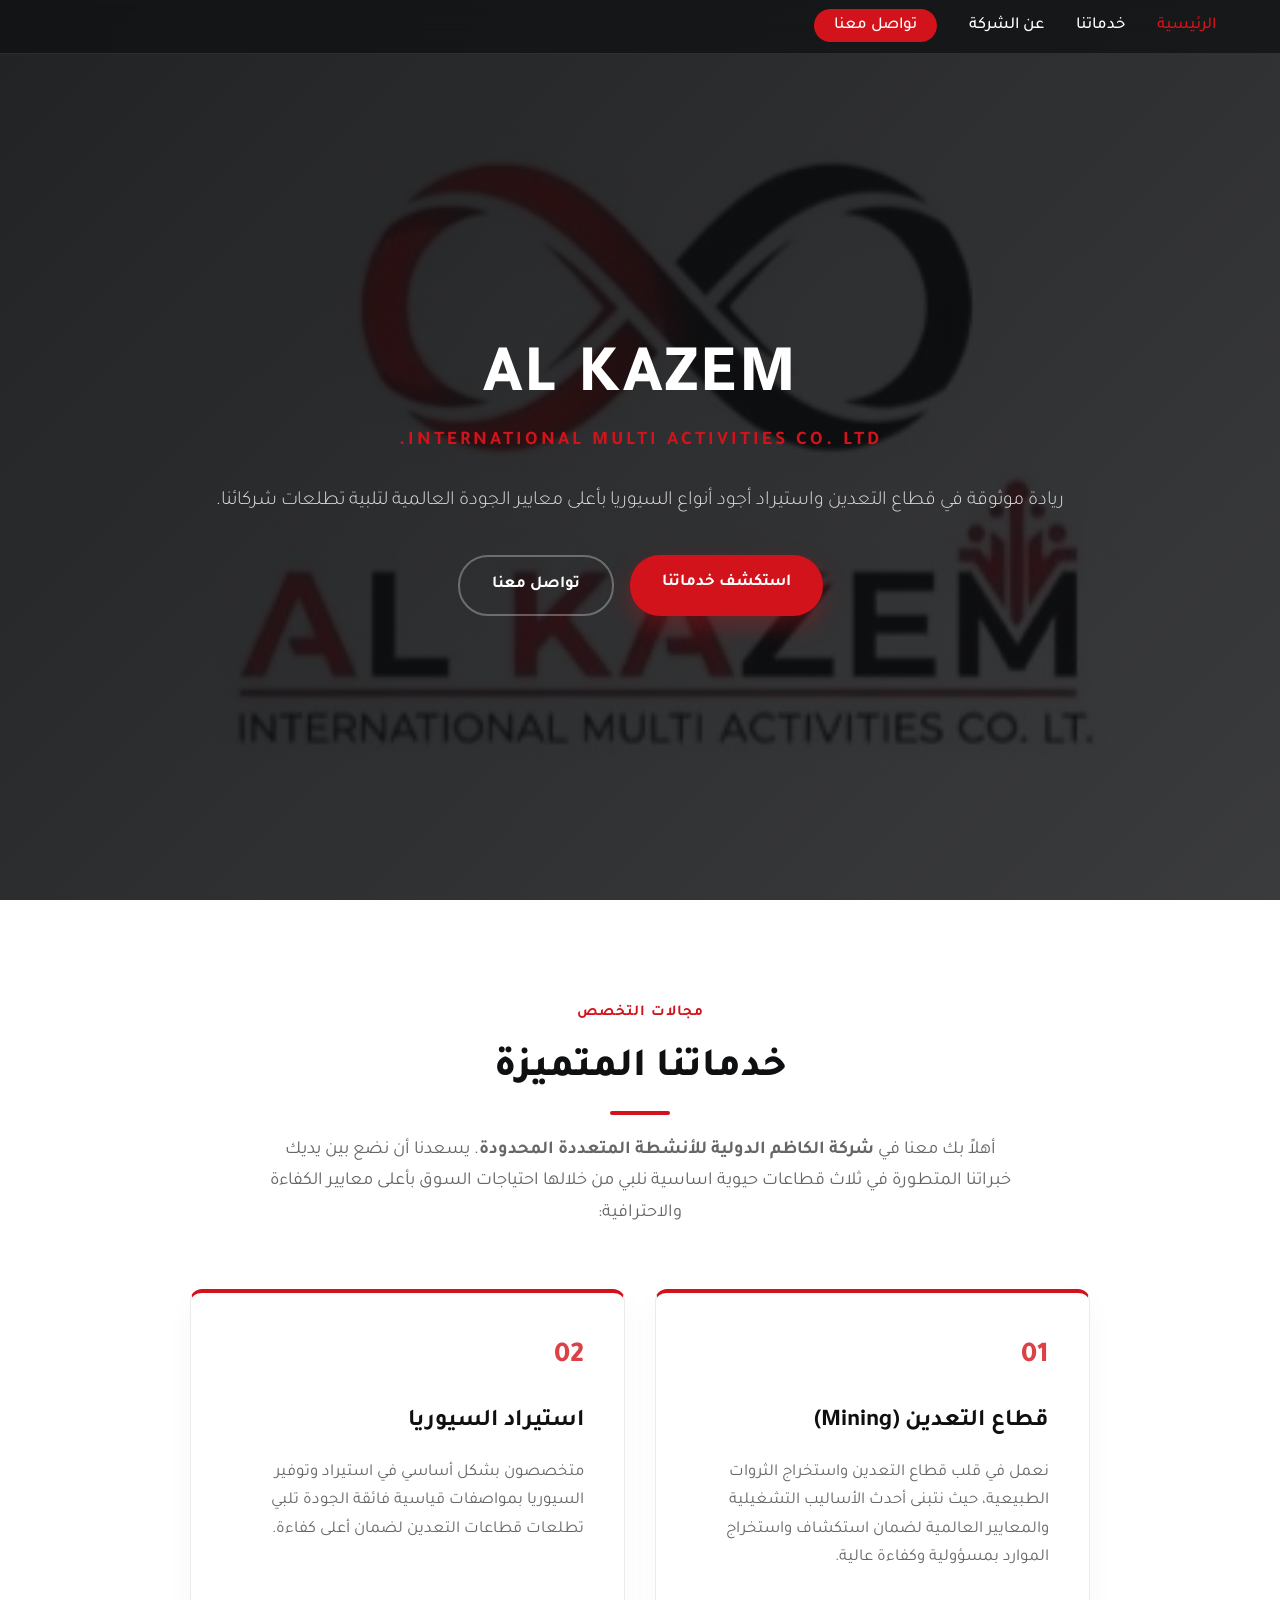
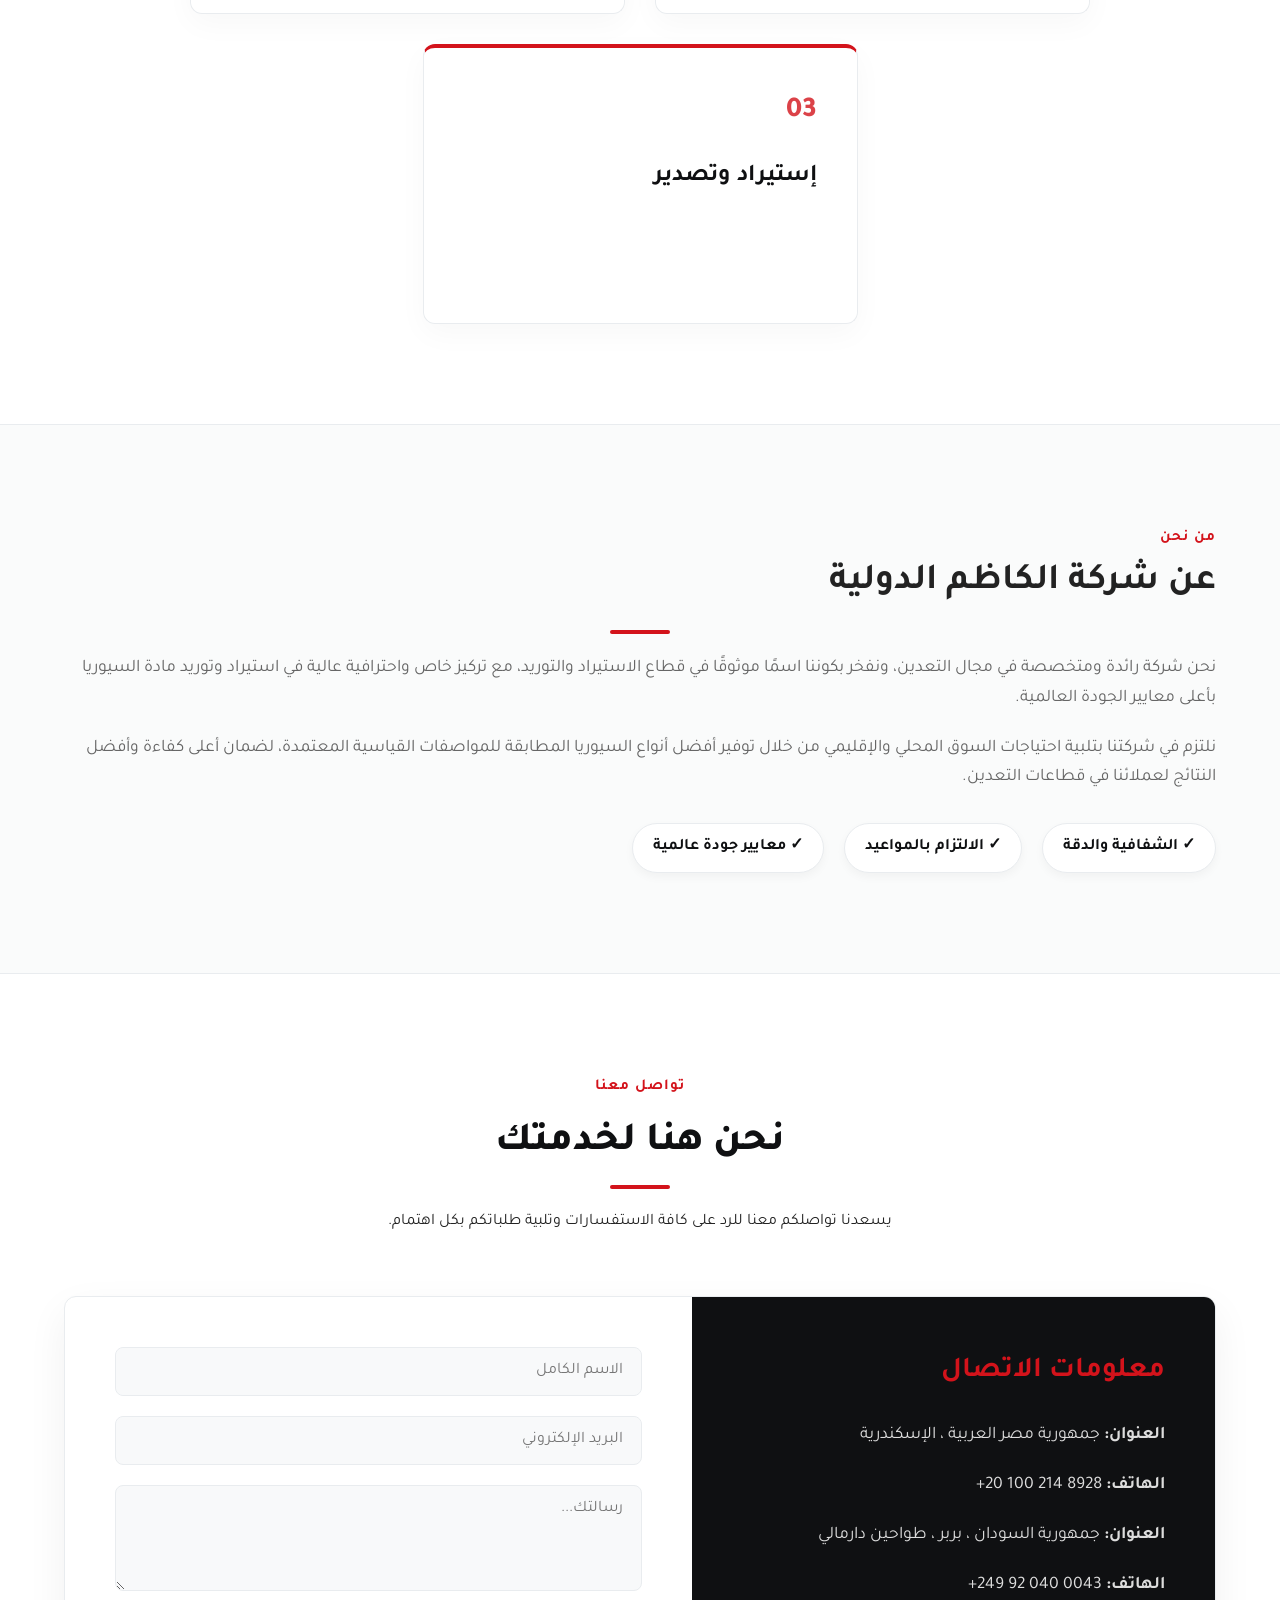
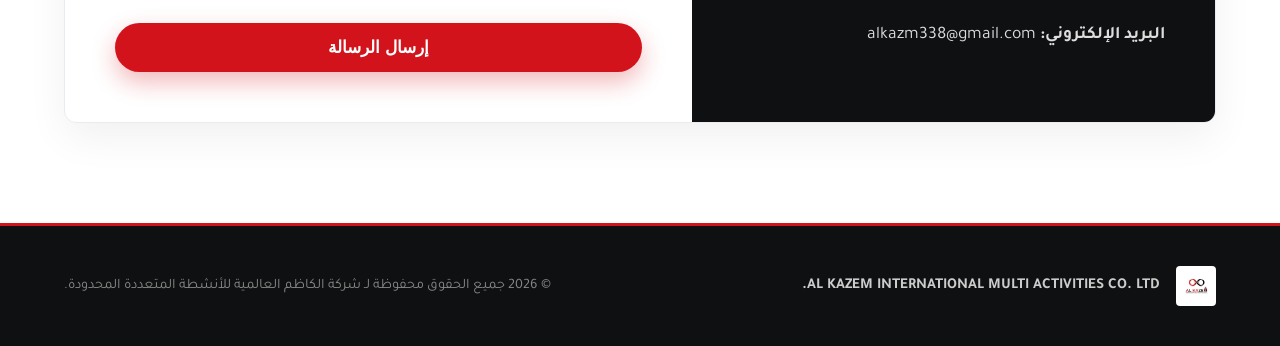
==== commit a520a71b: "Update index.html" ====
--- a/index.html
+++ b/index.html
@@ -4,9 +4,9 @@
     <meta charset="UTF-8">
     <meta name="viewport" content="width=device-width, initial-scale=1.0">
     <meta name="description" content="AL KAZEM INTERNATIONAL MULTI ACTIVITIES CO. LTD.">
-    <meta name="keywords" content="الكاظم, شركة الكاظم, شركة الكاظم الدولية, شركة الكاظم للأنشطة المتعددة, موقع شركة الكاظم, Al Kazem, Al Kazem Company, Al Kazem International, Al Kazem Multi Activities, خدمات شركة الكاظم, أنشطة شركة الكاظم الدولية, أعمال شركة الكاظم, شركة الكاظم التجارية, حلول شركة الكاظم, مقر شركة الكاظم, تواصل مع شركة الكاظم, مشاريع شركة الكاظم, دليل شركة الكاظم, خدمات متعددة الكاظم, الكاظم الدولية للأنشطة">
+    <meta name="keywords" content="الكاظم, شركة الكاظم, شركة الكاظم العالمية, شركة الكاظم للأنشطة المتعددة, موقع شركة الكاظم, Al Kazem, Al Kazem Company, Al Kazem International, Al Kazem Multi Activities, خدمات شركة الكاظم, أنشطة شركة الكاظم العالمية, أعمال شركة الكاظم, شركة الكاظم التجارية, حلول شركة الكاظم, مقر شركة الكاظم, تواصل مع شركة الكاظم, مشاريع شركة الكاظم, دليل شركة الكاظم, خدمات متعددة الكاظم, الكاظم العالمية للأنشطة">
     <meta name="google-site-verification" content="E7_GB_TzFcUN7EmT7rui8L1JdkU8_oqqY2wSWd7C7mU" />
-    <title>شركة الكاظم الدولية | الرئيسية</title>
+    <title>شركة الكاظم العالمية | الرئيسية</title>
     <!-- استدعاء خط Tajawal المميز للغة العربية -->
     <link rel="preconnect" href="https://fonts.googleapis.com">
     <link rel="preconnect" href="https://fonts.gstatic.com" crossorigin>
@@ -76,7 +76,7 @@
         <div class="card-icon">02</div>
         <h3>استيراد السيوريا</h3>
         <p>
-            متخصصون بشكل أساسي في استيراد وتوفير السيوريا بمواصفات قياسية فائقة الجودة تلبي تطلعات القطاعات الزراعية والصناعية المختلفة لضمان أعلى كفاءة.
+            متخصصون بشكل أساسي في استيراد وتوفير السيوريا بمواصفات قياسية فائقة الجودة تلبي تطلعات قطاعات التعدين لضمان أعلى كفاءة.
         </p>
     </div>
 
@@ -104,7 +104,7 @@
                             نحن شركة رائدة ومتخصصة في مجال التعدين، ونفخر بكوننا اسمًا موثوقًا في قطاع الاستيراد والتوريد، مع تركيز خاص واحترافية عالية في استيراد وتوريد مادة السيوريا بأعلى معايير الجودة العالمية.
                         </p>
                         <p>
-                            نلتزم في شركتنا بتلبية احتياجات السوق المحلي والإقليمي من خلال توفير أفضل أنواع السيوريا المطابقة للمواصفات القياسية المعتمدة، لضمان أعلى كفاءة وأفضل النتائج لعملائنا في مختلف القطاعات الصناعية والزراعية.
+                    نلتزم في شركتنا بتلبية احتياجات السوق المحلي والإقليمي من خلال توفير أفضل أنواع السيوريا المطابقة للمواصفات القياسية المعتمدة، لضمان أعلى كفاءة وأفضل النتائج لعملائنا في قطاعات التعدين.
                         </p>
                         <div class="about-features">
                             <div class="feature-item">✓ الشفافية والدقة</div>
@@ -172,7 +172,7 @@
                 <p>AL KAZEM INTERNATIONAL MULTI ACTIVITIES CO. LTD.</p>
             </div>
             <div class="footer-copy">
-                <p>© 2026 جميع الحقوق محفوظة لـ شركة الكاظم الدولية للأنشطة المتعددة المحدودة.</p>
+                <p>© 2026 جميع الحقوق محفوظة لـ شركة الكاظم العالمية للأنشطة المتعددة المحدودة.</p>
             </div>
         </div>
     </footer>
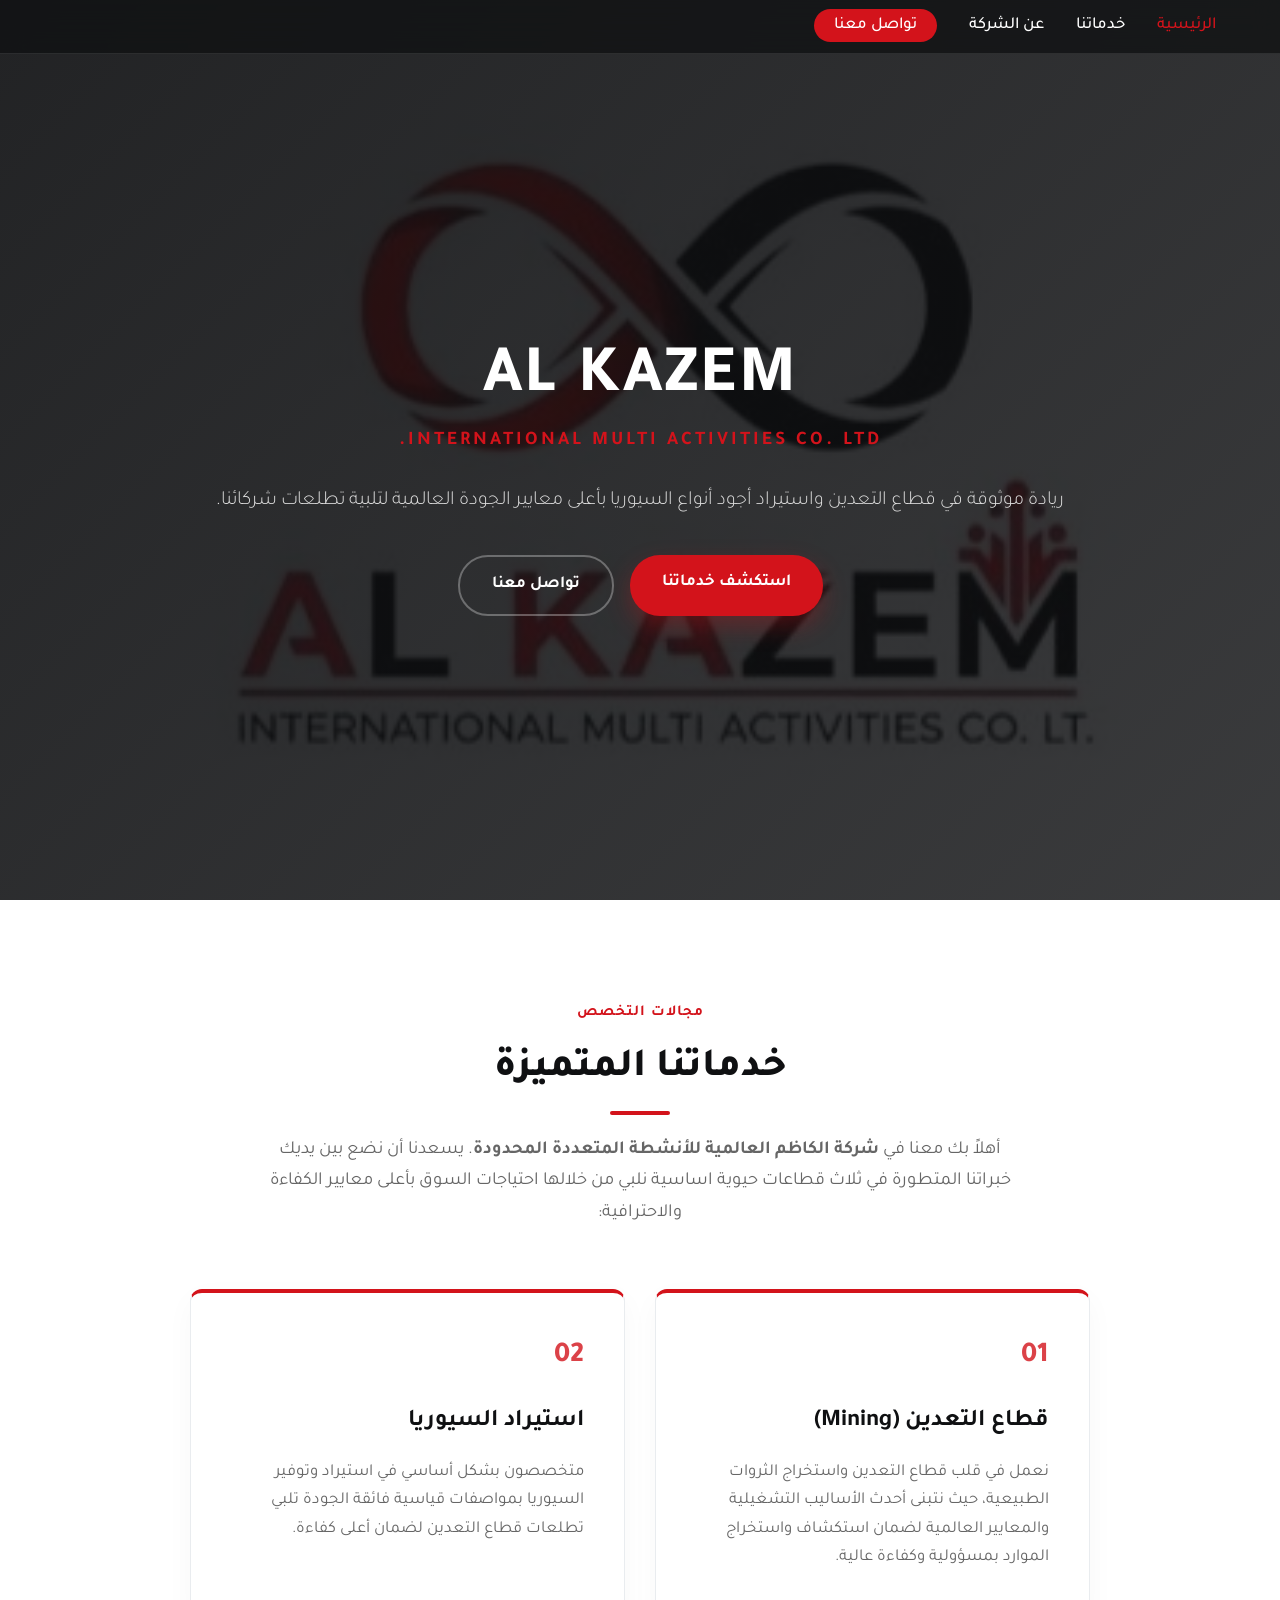
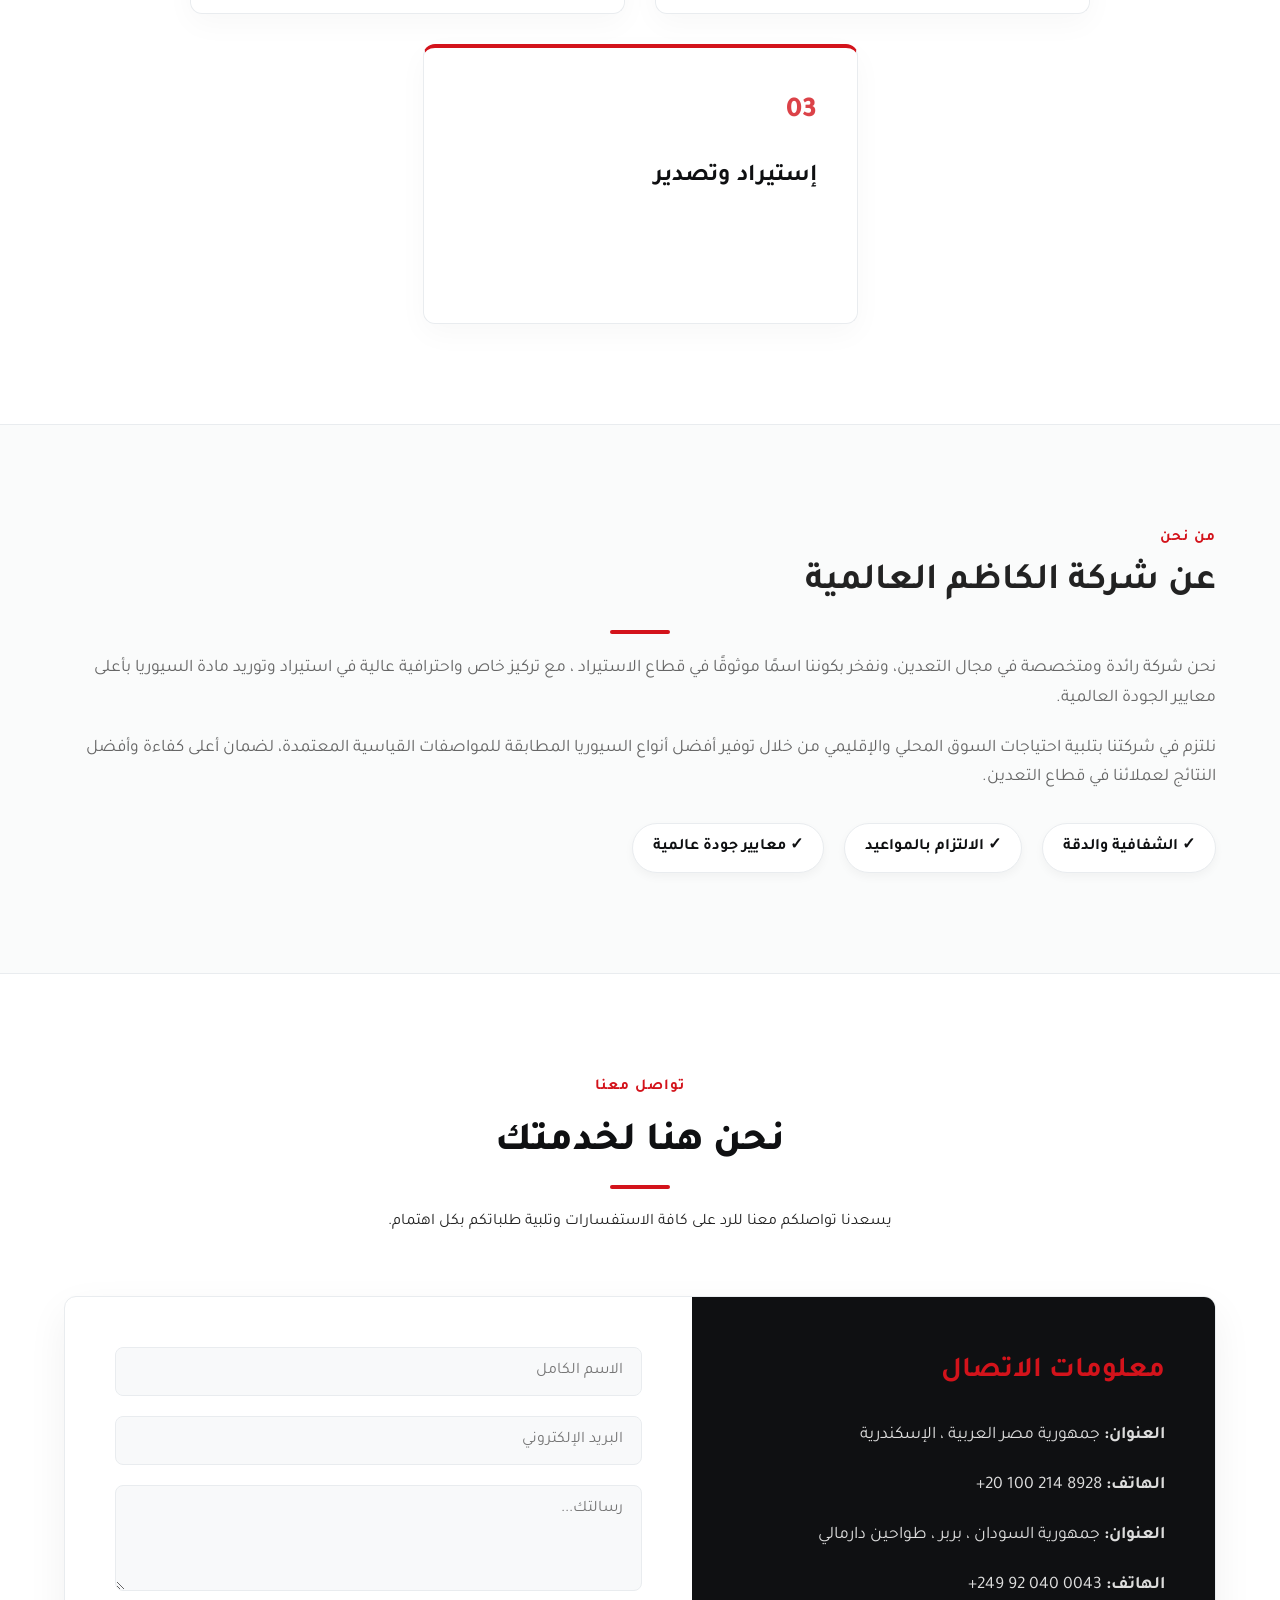
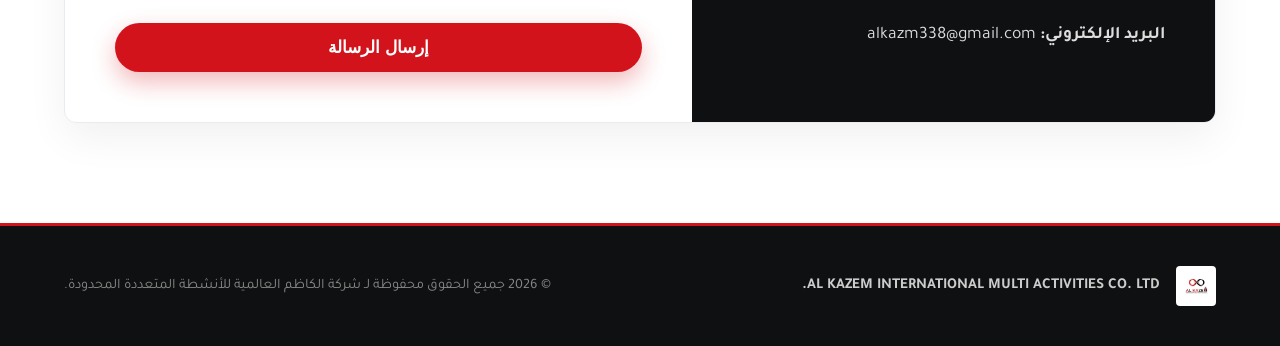
==== commit c50ea5fc: "Update index.html" ====
--- a/index.html
+++ b/index.html
@@ -60,7 +60,7 @@
                     <h2>خدماتنا المتميزة</h2>
                     <div class="title-underline"></div>
                     <p class="section-intro">
-                        أهلاً بك معنا في <strong>شركة الكاظم الدولية للأنشطة المتعددة المحدودة</strong>. يسعدنا أن نضع بين يديك خبراتنا المتطورة في ثلاث قطاعات حيوية اساسية نلبي من خلالها احتياجات السوق بأعلى معايير الكفاءة والاحترافية:
+                        أهلاً بك معنا في <strong>شركة الكاظم العالمية للأنشطة المتعددة المحدودة</strong>. يسعدنا أن نضع بين يديك خبراتنا المتطورة في ثلاث قطاعات حيوية اساسية نلبي من خلالها احتياجات السوق بأعلى معايير الكفاءة والاحترافية:
                     </p>
                 </div>
 <div class="services-grid">
@@ -76,7 +76,7 @@
         <div class="card-icon">02</div>
         <h3>استيراد السيوريا</h3>
         <p>
-            متخصصون بشكل أساسي في استيراد وتوفير السيوريا بمواصفات قياسية فائقة الجودة تلبي تطلعات قطاعات التعدين لضمان أعلى كفاءة.
+            متخصصون بشكل أساسي في استيراد وتوفير السيوريا بمواصفات قياسية فائقة الجودة تلبي تطلعات قطاع التعدين لضمان أعلى كفاءة.
         </p>
     </div>
 
@@ -98,13 +98,13 @@
                 <div class="about-wrapper">
                     <div class="about-text">
                         <span class="section-tag">من نحن</span>
-                        <h2>عن شركة الكاظم الدولية</h2>
+                        <h2> عن شركة الكاظم العالمية </h2>
                         <div class="title-underline"></div>
                         <p>
-                            نحن شركة رائدة ومتخصصة في مجال التعدين، ونفخر بكوننا اسمًا موثوقًا في قطاع الاستيراد والتوريد، مع تركيز خاص واحترافية عالية في استيراد وتوريد مادة السيوريا بأعلى معايير الجودة العالمية.
+                            نحن شركة رائدة ومتخصصة في مجال التعدين، ونفخر بكوننا اسمًا موثوقًا في قطاع الاستيراد ، مع تركيز خاص واحترافية عالية في استيراد وتوريد مادة السيوريا بأعلى معايير الجودة العالمية.
                         </p>
                         <p>
-                    نلتزم في شركتنا بتلبية احتياجات السوق المحلي والإقليمي من خلال توفير أفضل أنواع السيوريا المطابقة للمواصفات القياسية المعتمدة، لضمان أعلى كفاءة وأفضل النتائج لعملائنا في قطاعات التعدين.
+                    نلتزم في شركتنا بتلبية احتياجات السوق المحلي والإقليمي من خلال توفير أفضل أنواع السيوريا المطابقة للمواصفات القياسية المعتمدة، لضمان أعلى كفاءة وأفضل النتائج لعملائنا في قطاع التعدين.
                         </p>
                         <div class="about-features">
                             <div class="feature-item">✓ الشفافية والدقة</div>
